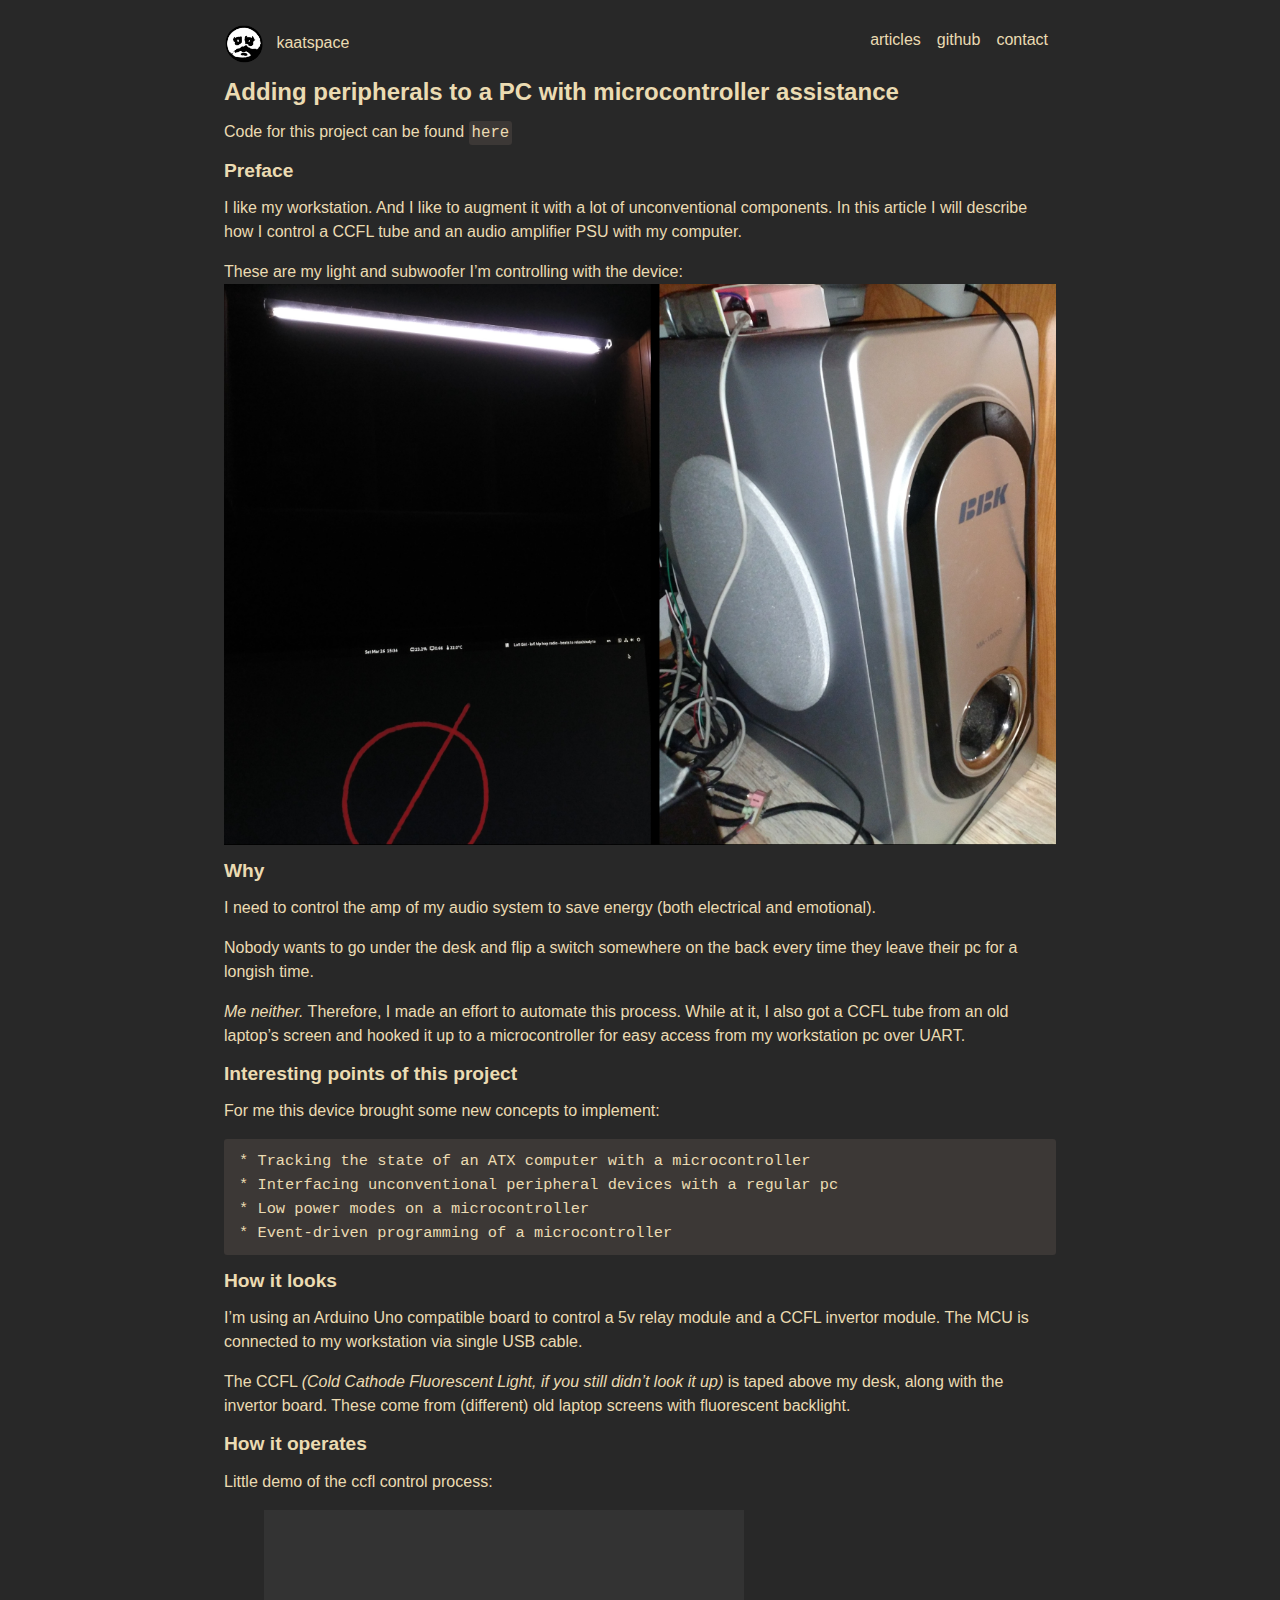
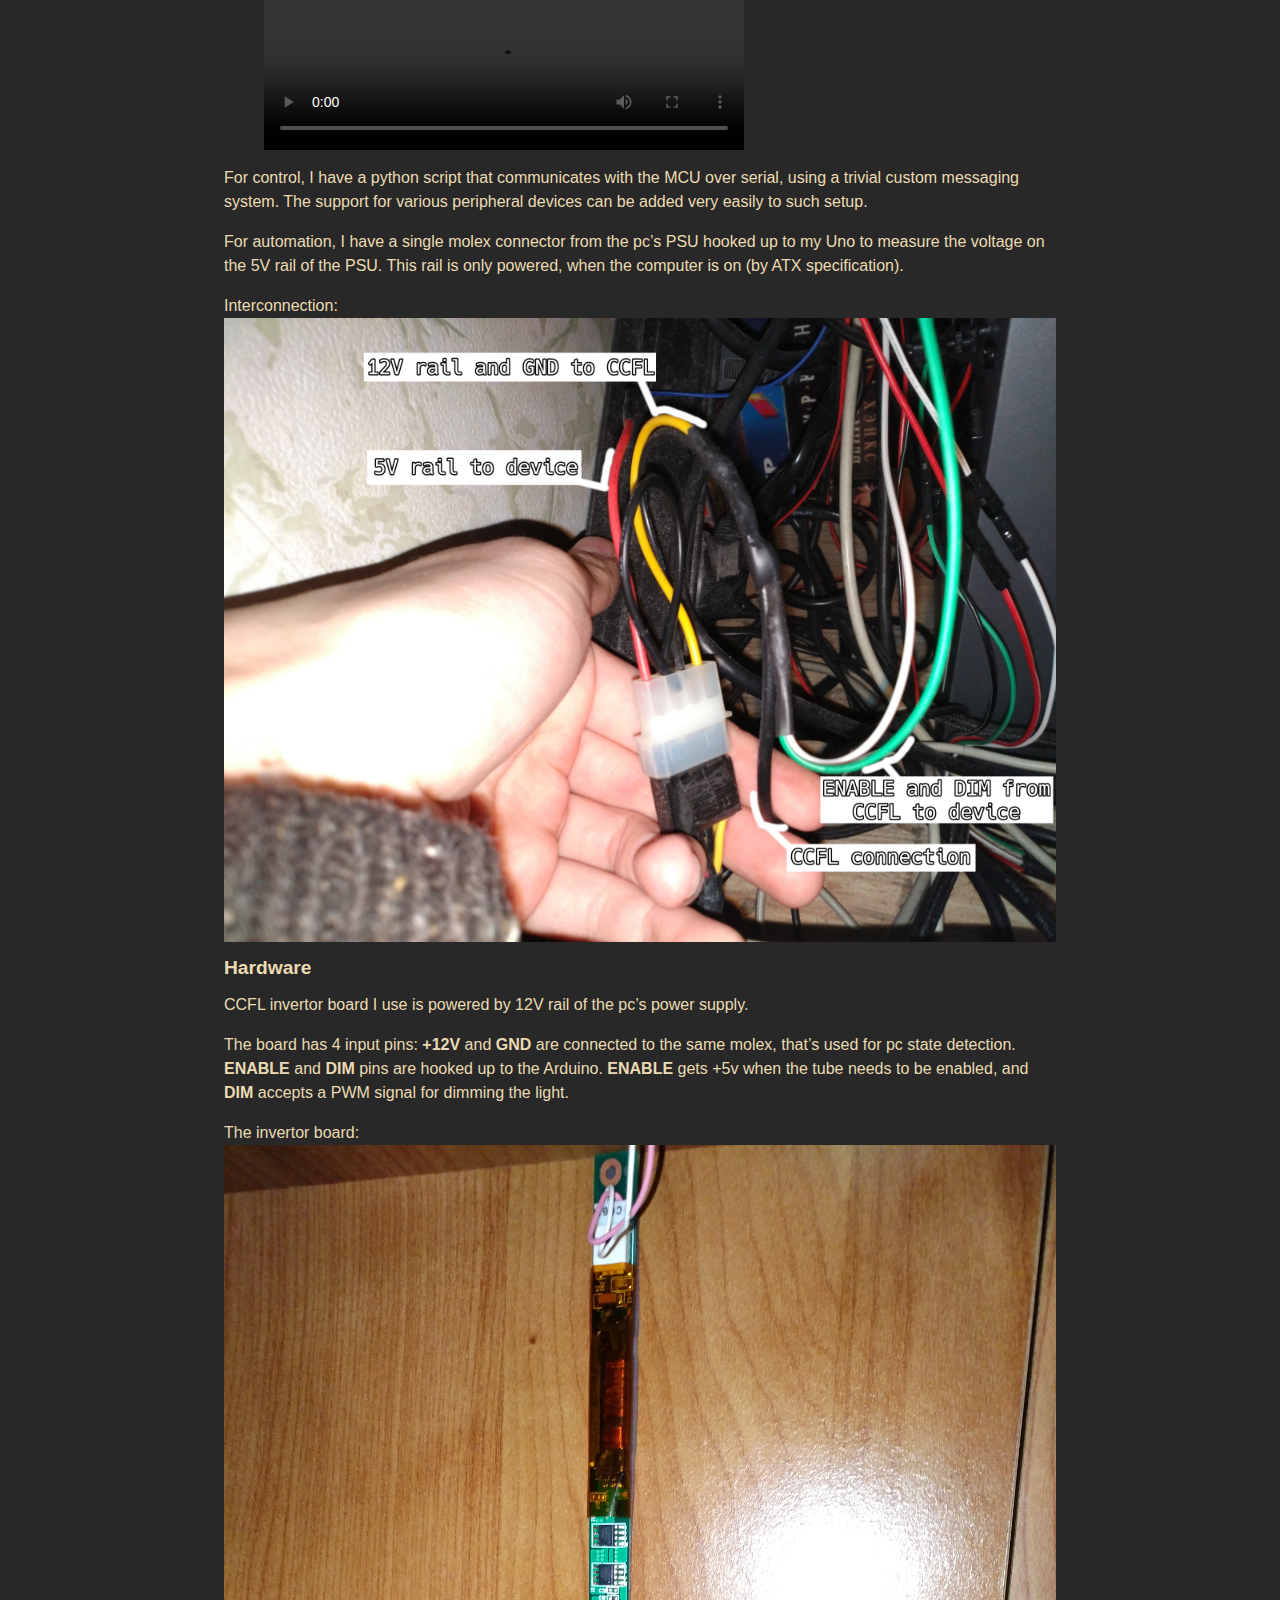
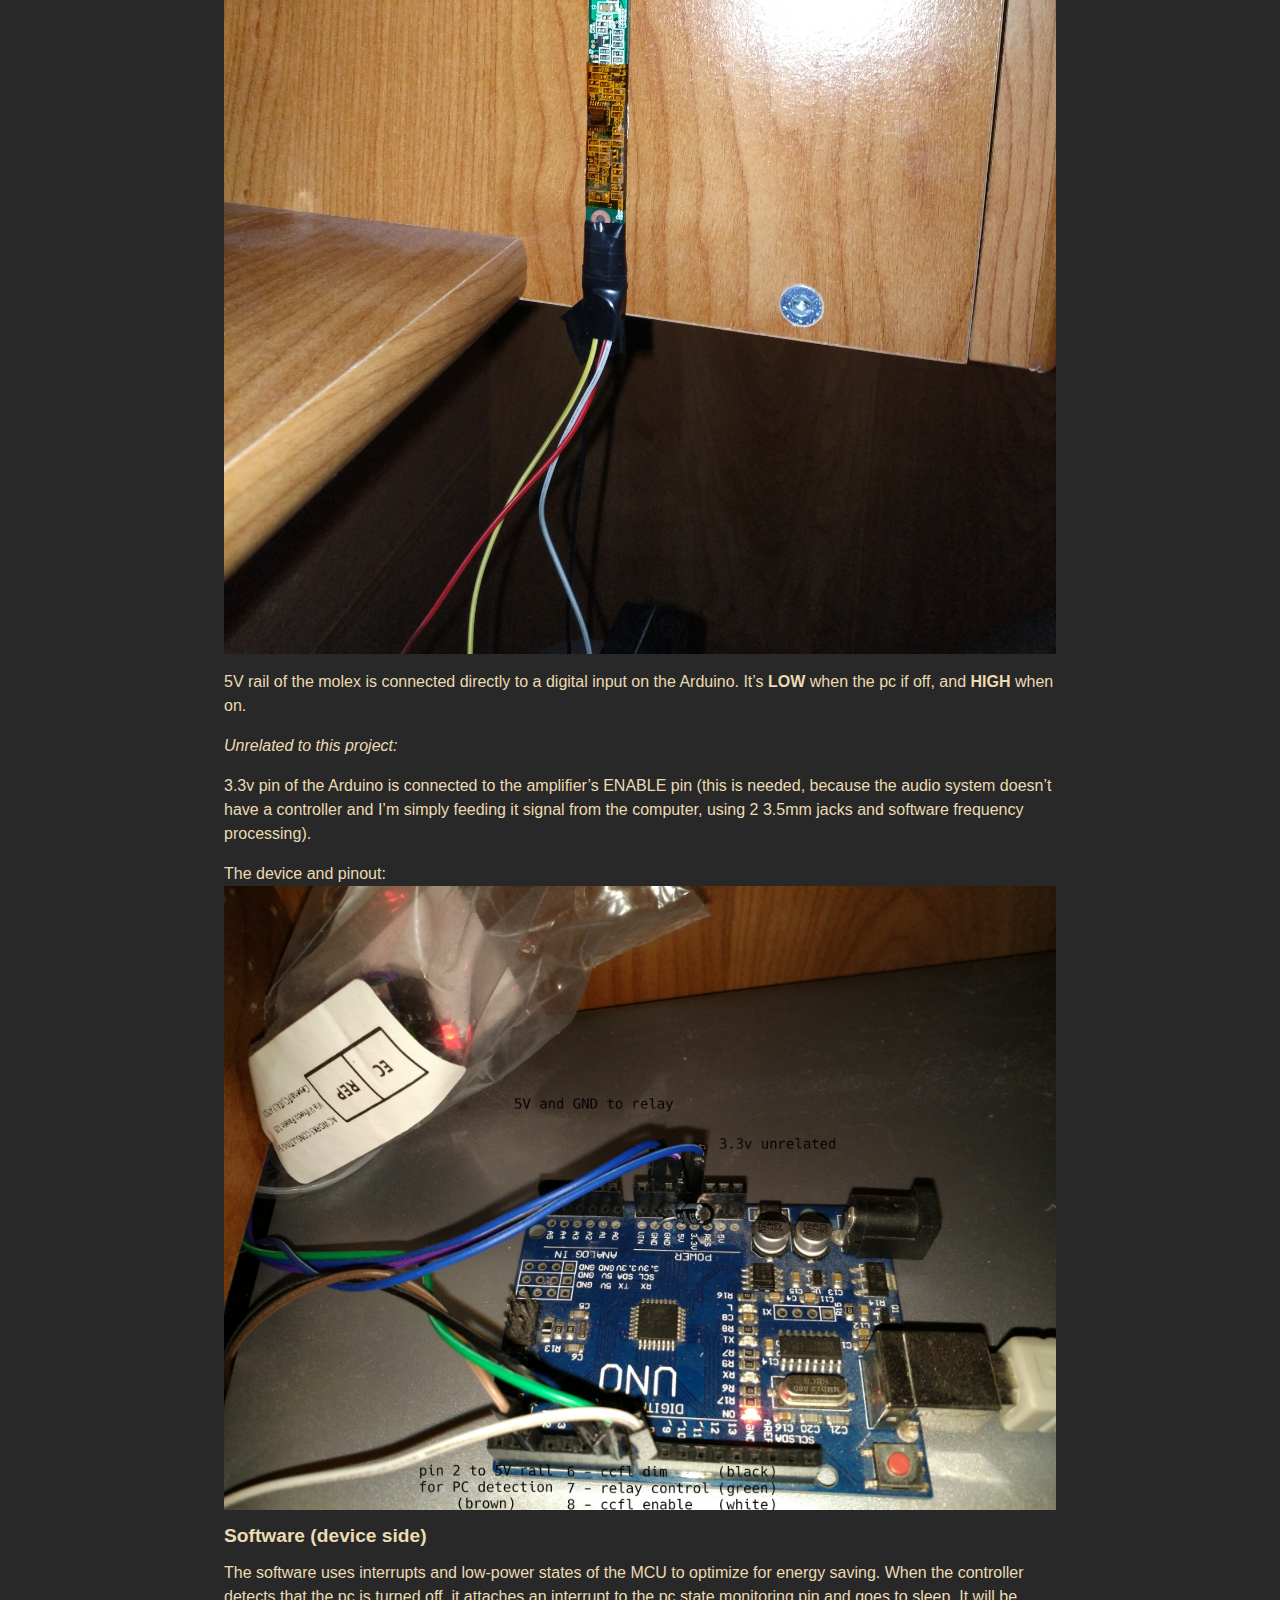
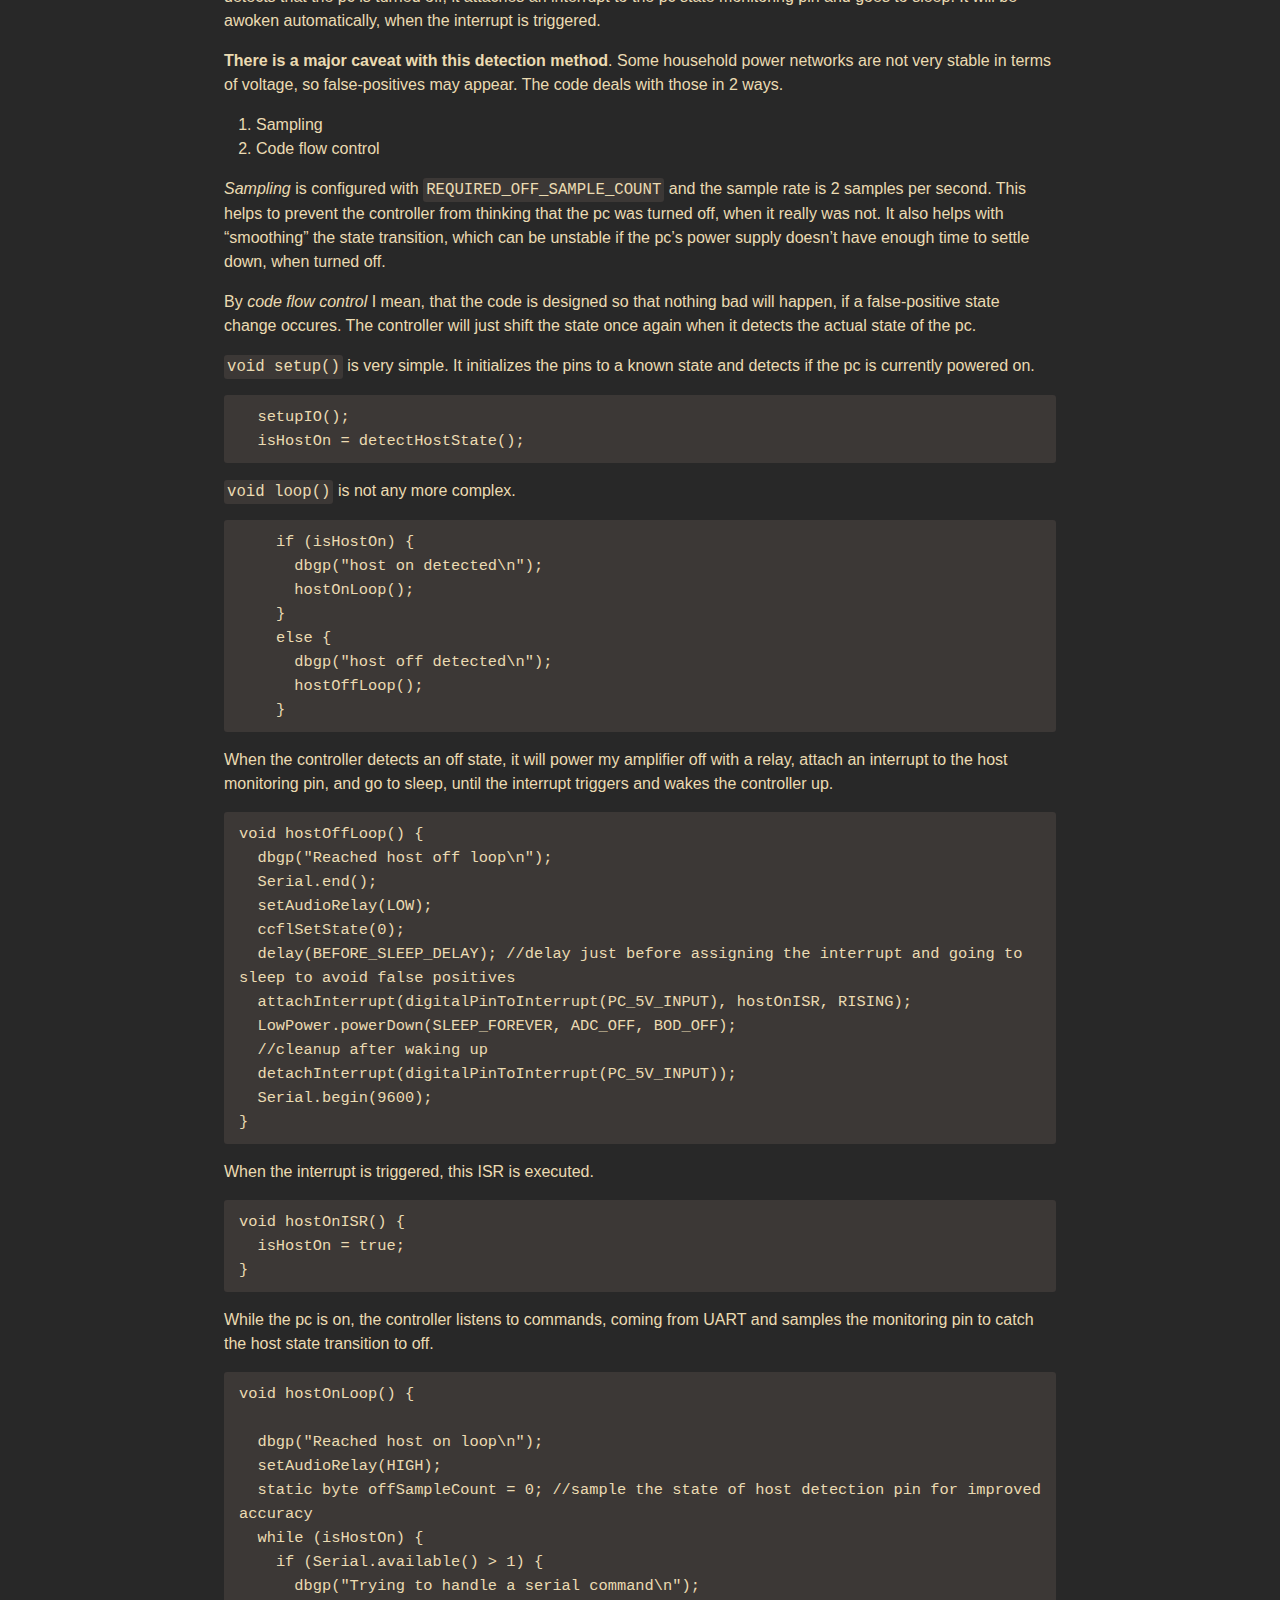
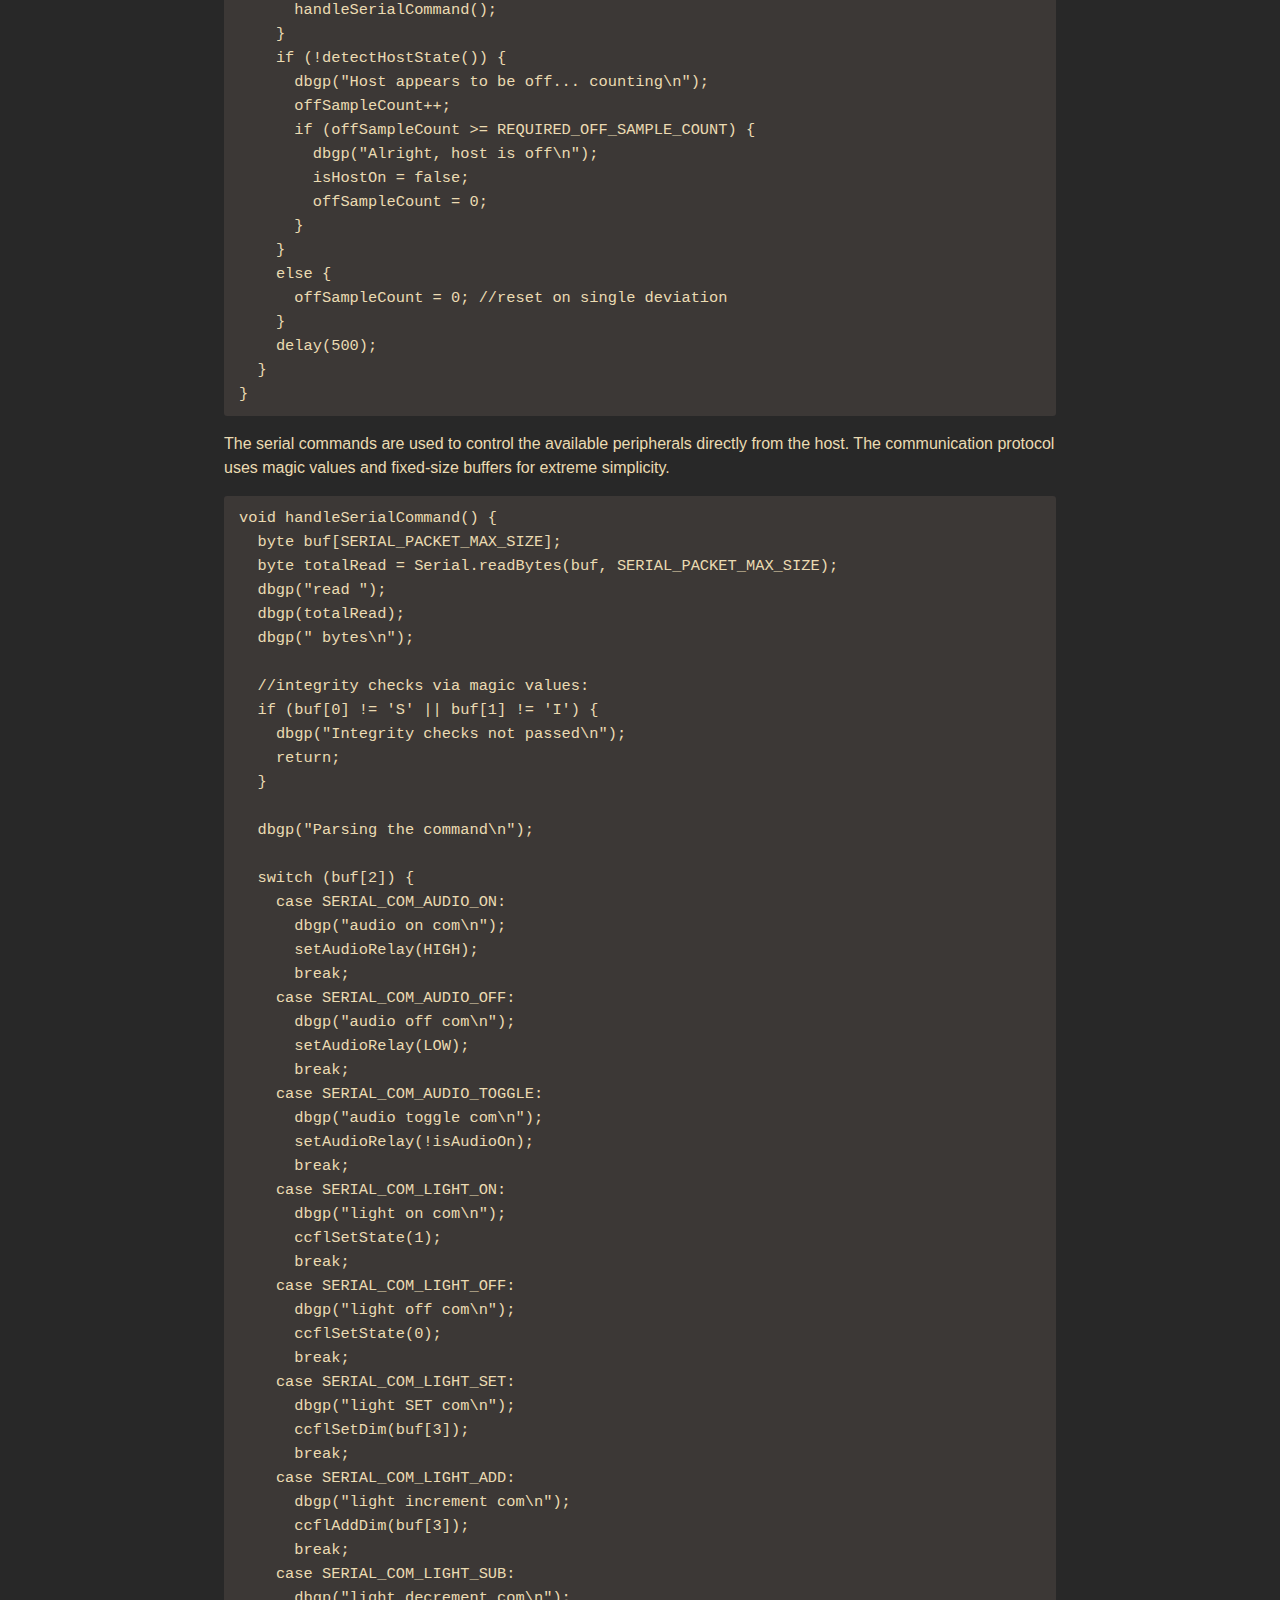
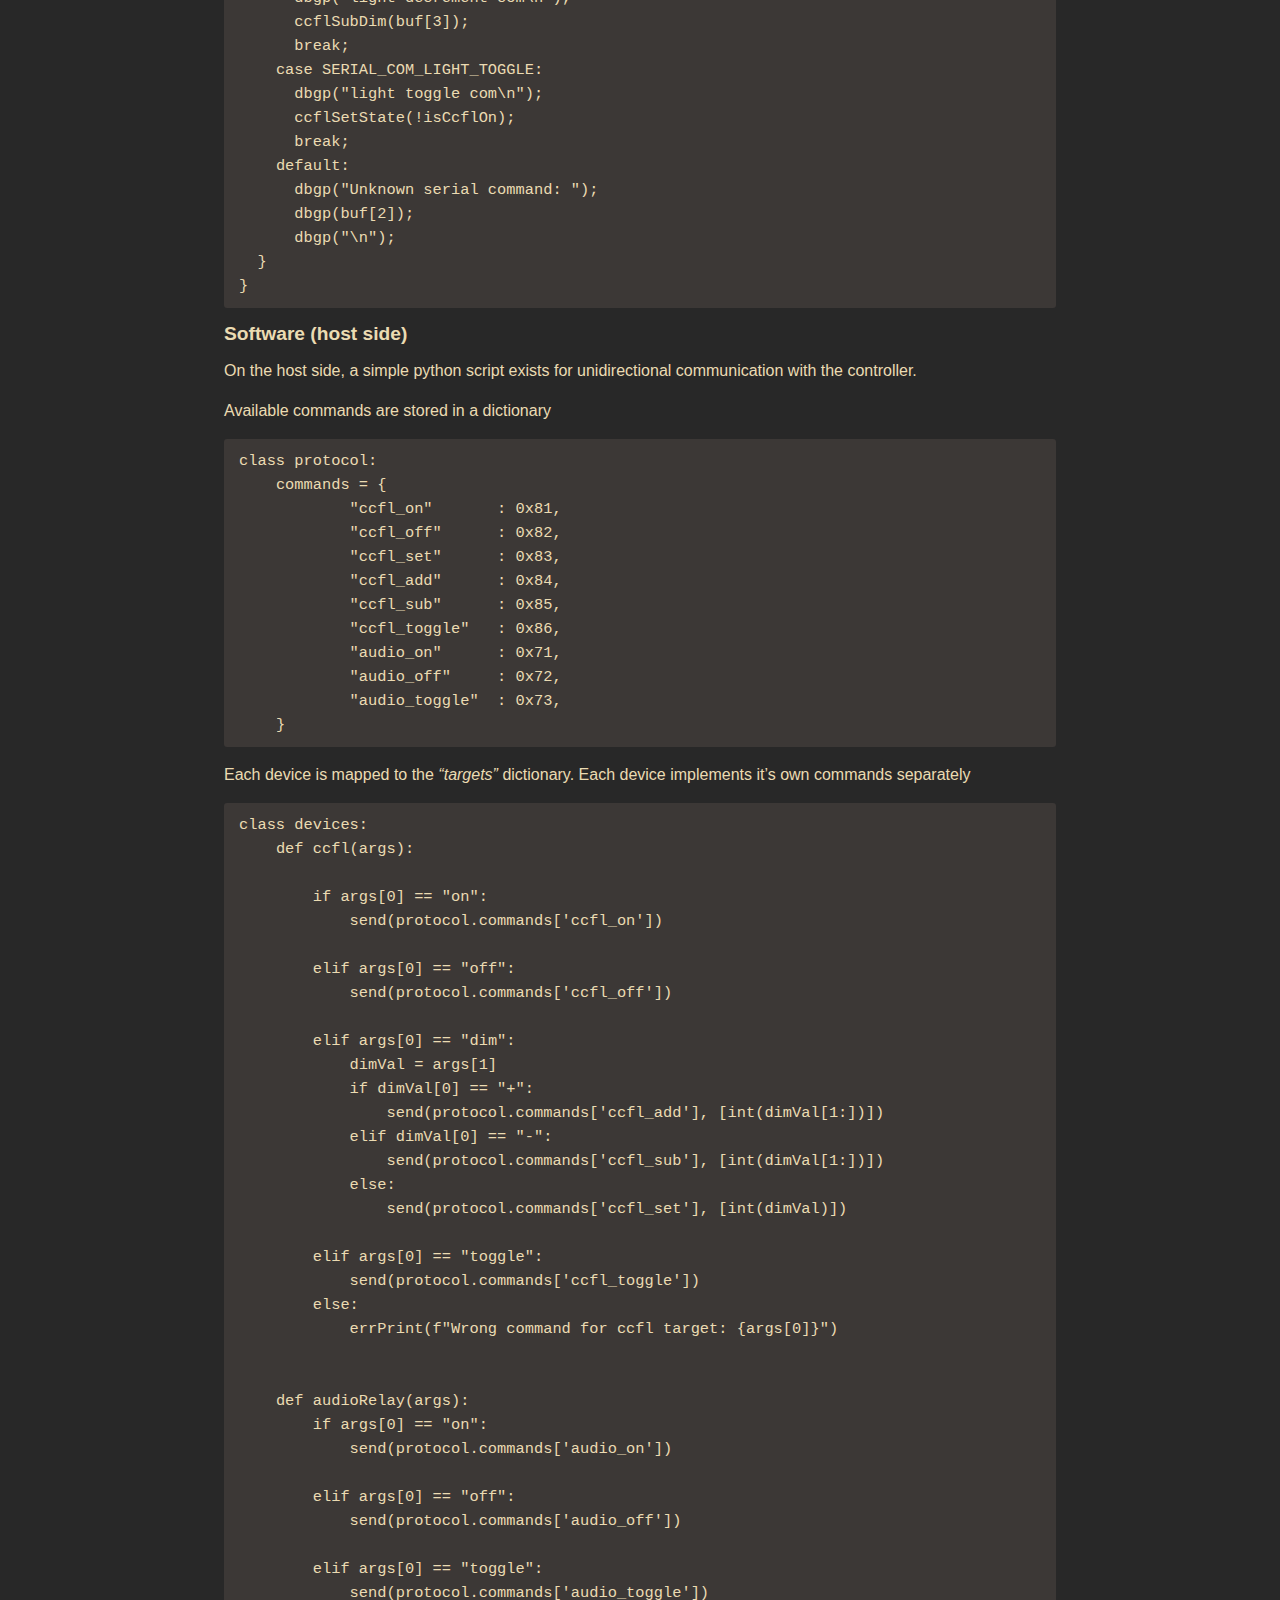
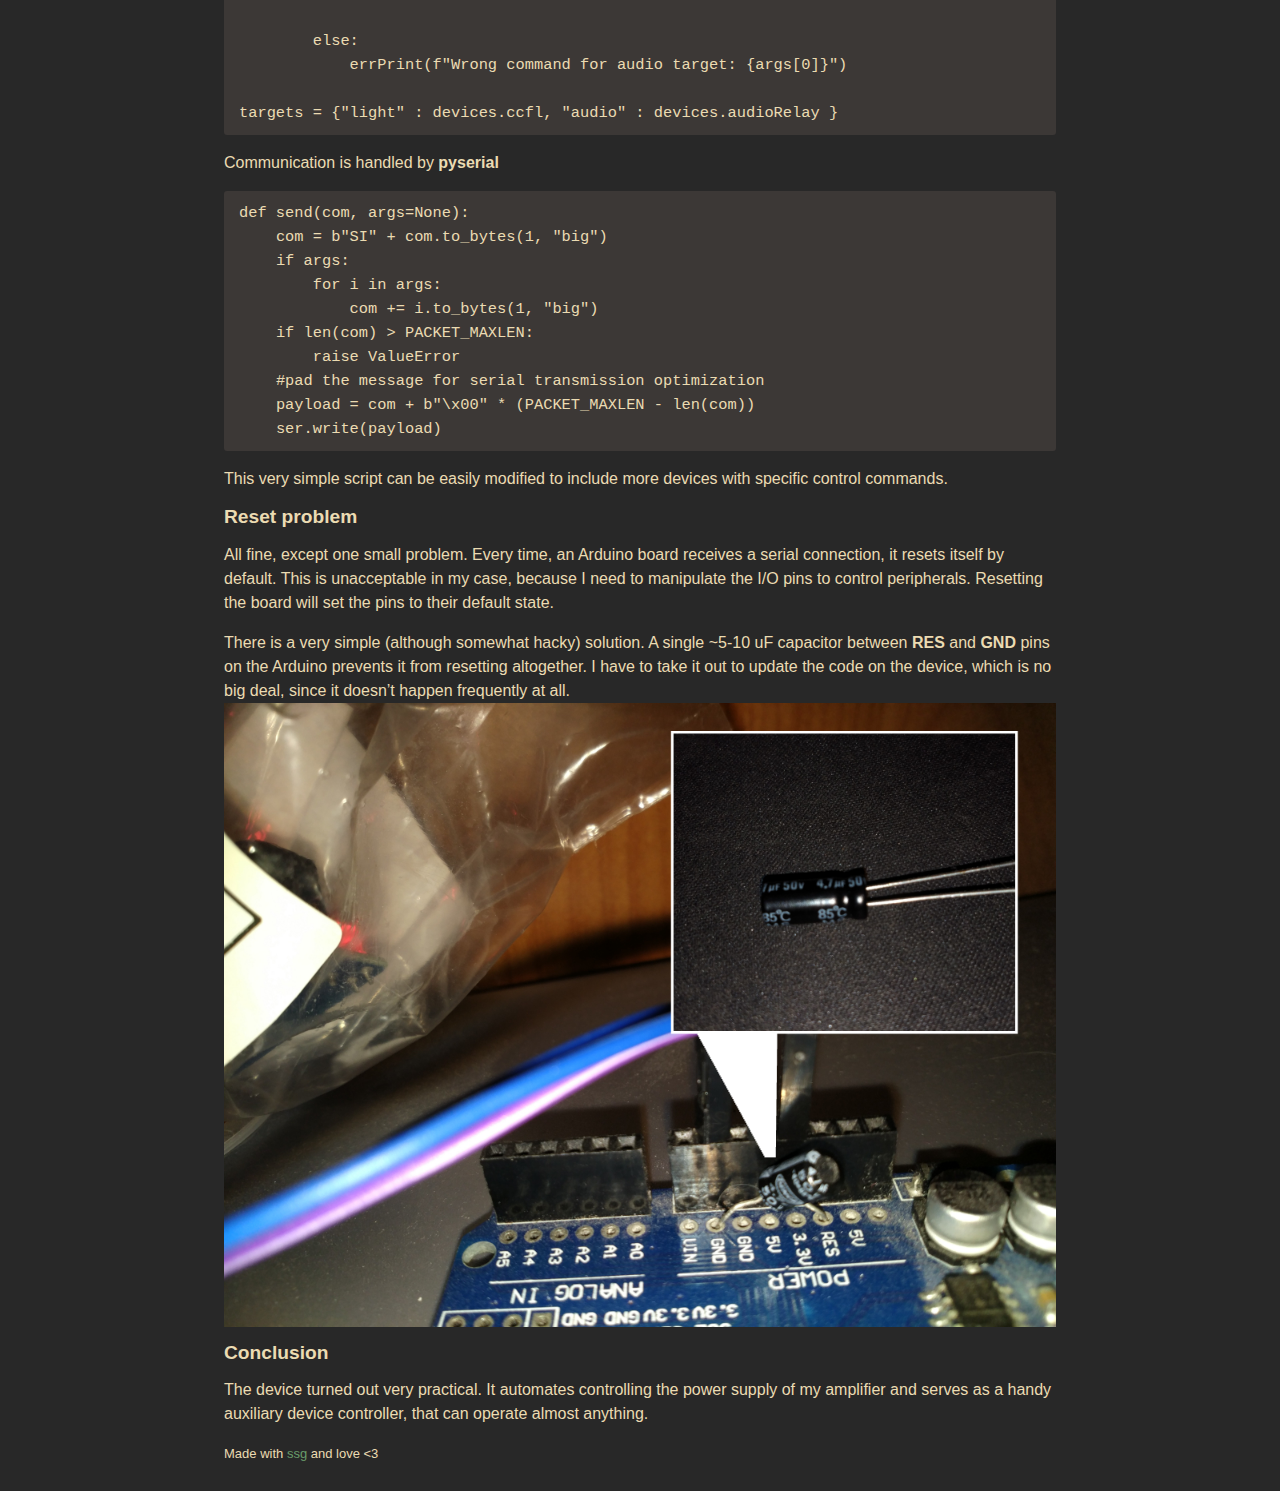
==== articles/nanoAssistant/nanoAssistant.html @ e40aaae5 "new article" ====
<html>

    <head>
        <meta charset="UTF-8">
        <link rel="stylesheet" href="/style.css">
        <link rel="shortcut icon" type="image/x-icon" href="/favicon.png">

        <title>kaatspace</title>

    </head>

    <body>
        <nav class="menu">
            <div class="nav-left">
                <ul>
                    <li>
                        <a href="/index.html">
                            <img class="logo" src="/favicon.png">
                            <span class="sitename">kaatspace</span>
                        </a>
                    </li>
                </ul>
            </div>
            <div class="nav-right">
                <ul>
                    <li>
                        <a href="/contact.html">contact</a>
                    </li>
                    <li>
                        <a href="https://github.com/project-kaat">github</a>
                    </li>
                    <li>
                        <a href="/articles.html">articles</a>
                    </li>
                </ul>
            </div>
        </nav>

</html>
<h1 id="adding-peripherals-to-a-pc-with-microcontroller-assistance">Adding peripherals to a PC with microcontroller assistance</h1>

<p>Code for this project can be found <code>here</code></p>

<h2 id="preface">Preface</h2>

<p>I like my workstation. And I like to augment it with a lot of unconventional components.
In this article I will describe how I control a CCFL tube and an audio amplifier PSU with my computer.</p>

<p>These are my light and subwoofer I&#8217;m controlling with the device:
<img src="res/devices_together.jpg" alt="my ccfl and subwoofer" /></p>

<h2 id="why">Why</h2>

<p>I need to control the amp of my audio system to save energy (both electrical and emotional).</p>

<p>Nobody wants to go under the desk and flip a switch somewhere on the back every time they leave their pc for a longish time.</p>

<p><em>Me neither.</em>
Therefore, I made an effort to automate this process. While at it, I also got a CCFL tube from an old laptop&#8217;s screen and hooked it up to a microcontroller for easy access from my workstation pc over UART.</p>

<h2 id="interesting-points-of-this-project">Interesting points of this project</h2>

<p>For me this device brought some new concepts to implement:</p>

<pre><code>* Tracking the state of an ATX computer with a microcontroller
* Interfacing unconventional peripheral devices with a regular pc
* Low power modes on a microcontroller
* Event-driven programming of a microcontroller
</code></pre>

<h2 id="how-it-looks">How it looks</h2>

<p>I&#8217;m using an Arduino Uno compatible board to control a 5v relay module and a CCFL invertor module. The MCU is connected to my workstation via single USB cable.</p>

<p>The CCFL <em>(Cold Cathode Fluorescent Light, if you still didn&#8217;t look it up)</em> is taped above my desk, along with the invertor board. These come from (different) old laptop screens with fluorescent backlight.</p>

<h2 id="how-it-operates">How it operates</h2>

<p>Little demo of the ccfl control process: 
<figure class="video_container">
  <video width="480" height="240" controls="true" allowfullscreen="true">
    <source src="res/ccfl_demo.mp4" type="video/mp4">
  </video>
</figure></p>

<p>For control, I have a python script that communicates with the MCU over serial, using a trivial custom messaging system. The support for various peripheral devices can be added very easily to such setup.</p>

<p>For automation, I have a single molex connector from the pc&#8217;s PSU hooked up to my Uno to measure the voltage on the 5V rail of the PSU. This rail is only powered, when the computer is on (by ATX specification).</p>

<p>Interconnection:
<img src="res/molex.jpg" alt="molex, ccfl connection" /></p>

<h2 id="hardware">Hardware</h2>

<p>CCFL invertor board I use is powered by 12V rail of the pc&#8217;s power supply.</p>

<p>The board has 4 input pins: <strong>+12V</strong> and <strong>GND</strong> are connected to the same molex, that&#8217;s used for pc state detection.
<strong>ENABLE</strong> and <strong>DIM</strong> pins are hooked up to the Arduino. <strong>ENABLE</strong> gets +5v when the tube needs to be enabled, and <strong>DIM</strong> accepts a PWM signal for dimming the light.</p>

<p>The invertor board:
<img src="res/invertor.jpg" alt="ccfl invertor board" /></p>

<p>5V rail of the molex is connected directly to a digital input on the Arduino. It&#8217;s <strong>LOW</strong> when the pc if off, and <strong>HIGH</strong> when on.</p>

<p><em>Unrelated to this project:</em></p>

<p>3.3v pin of the Arduino is connected to the amplifier&#8217;s ENABLE pin (this is needed, because the audio system doesn&#8217;t have a controller and I&#8217;m simply feeding it signal from the computer, using 2 3.5mm jacks and software frequency processing).</p>

<p>The device and pinout:
<img src="res/device_exposed.jpg" alt="device closeup" /></p>

<h2 id="software-device-side">Software (device side)</h2>

<p>The software uses interrupts and low-power states of the MCU to optimize for energy saving. When the controller detects that the pc is turned off, it attaches an interrupt to the pc state monitoring pin and goes to sleep.
It will be awoken automatically, when the interrupt is triggered.</p>

<p><strong>There is a major caveat with this detection method</strong>. Some household power networks are not very stable in terms of voltage, so false-positives may appear. The code deals with those in 2 ways.</p>

<ol>
<li>Sampling</li>
<li>Code flow control</li>
</ol>

<p><em>Sampling</em> is configured with <code>REQUIRED_OFF_SAMPLE_COUNT</code> and the sample rate is 2 samples per second. This helps to prevent the controller from thinking that the pc was turned off, when it really was not.
It also helps with &#8220;smoothing&#8221; the state transition, which can be unstable if the pc&#8217;s power supply doesn&#8217;t have enough time to settle down, when turned off.</p>

<p>By <em>code flow control</em> I mean, that the code is designed so that nothing bad will happen, if a false-positive state change occures. The controller will just shift the state once again when it detects the actual state of the pc.</p>

<p><code>void setup()</code> is very simple. It initializes the pins to a known state and detects if the pc is currently powered on.</p>

<pre><code>  setupIO();
  isHostOn = detectHostState();
</code></pre>

<p><code>void loop()</code> is not any more complex.</p>

<pre><code>    if (isHostOn) {
      dbgp("host on detected\n");
      hostOnLoop();
    }
    else {
      dbgp("host off detected\n");
      hostOffLoop();
    }
</code></pre>

<p>When the controller detects an off state, it will power my amplifier off with a relay, attach an interrupt to the host monitoring pin, and go to sleep, until the interrupt triggers and wakes the controller up.</p>

<pre><code>void hostOffLoop() {
  dbgp("Reached host off loop\n");
  Serial.end();
  setAudioRelay(LOW);
  ccflSetState(0);
  delay(BEFORE_SLEEP_DELAY); &#47;&#47;delay just before assigning the interrupt and going to sleep to avoid false positives
  attachInterrupt(digitalPinToInterrupt(PC_5V_INPUT), hostOnISR, RISING);
  LowPower.powerDown(SLEEP_FOREVER, ADC_OFF, BOD_OFF);
  &#47;&#47;cleanup after waking up
  detachInterrupt(digitalPinToInterrupt(PC_5V_INPUT));
  Serial.begin(9600);
}
</code></pre>

<p>When the interrupt is triggered, this ISR is executed.</p>

<pre><code>void hostOnISR() {
  isHostOn = true;
}
</code></pre>

<p>While the pc is on, the controller listens to commands, coming from UART and samples the monitoring pin to catch the host state transition to off.</p>

<pre><code>void hostOnLoop() {
  
  dbgp("Reached host on loop\n");
  setAudioRelay(HIGH);
  static byte offSampleCount = 0; &#47;&#47;sample the state of host detection pin for improved accuracy
  while (isHostOn) {
    if (Serial.available() &#62; 1) {
      dbgp("Trying to handle a serial command\n");
      handleSerialCommand();
    }
    if (!detectHostState()) {
      dbgp("Host appears to be off... counting\n");
      offSampleCount++;
      if (offSampleCount &#62;= REQUIRED_OFF_SAMPLE_COUNT) {
        dbgp("Alright, host is off\n");
        isHostOn = false;
        offSampleCount = 0;
      }
    }
    else {
      offSampleCount = 0; &#47;&#47;reset on single deviation
    }
    delay(500);
  }
}
</code></pre>

<p>The serial commands are used to control the available peripherals directly from the host. The communication protocol uses magic values and fixed-size buffers for extreme simplicity.</p>

<pre><code>void handleSerialCommand() {
  byte buf[SERIAL_PACKET_MAX_SIZE];
  byte totalRead = Serial.readBytes(buf, SERIAL_PACKET_MAX_SIZE);
  dbgp("read ");
  dbgp(totalRead);
  dbgp(" bytes\n");

  &#47;&#47;integrity checks via magic values:
  if (buf[0] != &#39;S&#39; || buf[1] != &#39;I&#39;) {
    dbgp("Integrity checks not passed\n");
    return;
  }

  dbgp("Parsing the command\n");

  switch (buf[2]) {
    case SERIAL_COM_AUDIO_ON:
      dbgp("audio on com\n");
      setAudioRelay(HIGH);
      break;
    case SERIAL_COM_AUDIO_OFF:
      dbgp("audio off com\n");
      setAudioRelay(LOW);
      break;
    case SERIAL_COM_AUDIO_TOGGLE:
      dbgp("audio toggle com\n");
      setAudioRelay(!isAudioOn);
      break;
    case SERIAL_COM_LIGHT_ON:
      dbgp("light on com\n");
      ccflSetState(1);
      break;
    case SERIAL_COM_LIGHT_OFF:
      dbgp("light off com\n");
      ccflSetState(0);
      break;
    case SERIAL_COM_LIGHT_SET:
      dbgp("light SET com\n");
      ccflSetDim(buf[3]);
      break;
    case SERIAL_COM_LIGHT_ADD:
      dbgp("light increment com\n");
      ccflAddDim(buf[3]);
      break;
    case SERIAL_COM_LIGHT_SUB:
      dbgp("light decrement com\n");
      ccflSubDim(buf[3]);
      break;  
    case SERIAL_COM_LIGHT_TOGGLE:
      dbgp("light toggle com\n");
      ccflSetState(!isCcflOn);
      break;
    default:
      dbgp("Unknown serial command: ");
      dbgp(buf[2]);
      dbgp("\n");      
  }
}
</code></pre>

<h2 id="software-host-side">Software (host side)</h2>

<p>On the host side, a simple python script exists for unidirectional communication with the controller.</p>

<p>Available commands are stored in a dictionary</p>

<pre><code>class protocol:
    commands = {
            "ccfl_on"       : 0x81,
            "ccfl_off"      : 0x82,
            "ccfl_set"      : 0x83,
            "ccfl_add"      : 0x84,
            "ccfl_sub"      : 0x85,
            "ccfl_toggle"   : 0x86,
            "audio_on"      : 0x71,
            "audio_off"     : 0x72,
            "audio_toggle"  : 0x73,
    }
</code></pre>

<p>Each device is mapped to the <em>&#8220;targets&#8221;</em> dictionary. Each device implements it&#8217;s own commands separately</p>

<pre><code>class devices:
    def ccfl(args):

        if args[0] == "on":
            send(protocol.commands[&#39;ccfl_on&#39;])

        elif args[0] == "off":
            send(protocol.commands[&#39;ccfl_off&#39;])

        elif args[0] == "dim":
            dimVal = args[1]
            if dimVal[0] == "+":
                send(protocol.commands[&#39;ccfl_add&#39;], [int(dimVal[1:])])
            elif dimVal[0] == "-":
                send(protocol.commands[&#39;ccfl_sub&#39;], [int(dimVal[1:])])
            else:
                send(protocol.commands[&#39;ccfl_set&#39;], [int(dimVal)])

        elif args[0] == "toggle":
            send(protocol.commands[&#39;ccfl_toggle&#39;])
        else:
            errPrint(f"Wrong command for ccfl target: {args[0]}")


    def audioRelay(args):
        if args[0] == "on":
            send(protocol.commands[&#39;audio_on&#39;])

        elif args[0] == "off":
            send(protocol.commands[&#39;audio_off&#39;])

        elif args[0] == "toggle":
            send(protocol.commands[&#39;audio_toggle&#39;])

        else:
            errPrint(f"Wrong command for audio target: {args[0]}")

targets = {"light" : devices.ccfl, "audio" : devices.audioRelay }
</code></pre>

<p>Communication is handled by <strong>pyserial</strong></p>

<pre><code>def send(com, args=None):
    com = b"SI" + com.to_bytes(1, "big")
    if args:
        for i in args:
            com += i.to_bytes(1, "big")
    if len(com) &#62; PACKET_MAXLEN:
        raise ValueError
    #pad the message for serial transmission optimization
    payload = com + b"\x00" * (PACKET_MAXLEN - len(com))
    ser.write(payload)
</code></pre>

<p>This very simple script can be easily modified to include more devices with specific control commands.</p>

<h2 id="reset-problem">Reset problem</h2>

<p>All fine, except one small problem. Every time, an Arduino board receives a serial connection, it resets itself by default.
This is unacceptable in my case, because I need to manipulate the I&#47;O pins to control peripherals. Resetting the board will set the pins to their default state.</p>

<p>There is a very simple (although somewhat hacky) solution. A single ~5-10 uF capacitor between <strong>RES</strong> and <strong>GND</strong> pins on the Arduino prevents it from resetting altogether. I have to take it out to update the code on the device, which is no big deal, since it doesn&#8217;t happen frequently at all.
<img src="res/cap.jpg" alt="4.7uF capacitor" /></p>

<h2 id="conclusion">Conclusion</h2>

<p>The device turned out very practical. It automates controlling the power supply of my amplifier and serves as a handy auxiliary device controller, that can operate almost anything.</p>
<html>

    <footer>

        <p>
            Made with
            <a href="https://www.romanzolotarev.com/ssg.html">ssg</a>
             and love &lt3
        </p>

    </footer>

</html>
---- style.css ----
html {
	font-size: 100%;
	overflow-y: scroll;
	-webkit-text-size-adjust: 100%;
	-ms-text-size-adjust: 100%;
}

:root {
	--bg: #282828;
	--fg: #ebdbb2;
	--link: #689d6a;
	--link_v: #a89984;
	--link_h: #8ec07c;
	--bg_grey: #3c3836;
	--dark_grey: #1d2021;
}
[data-theme="dark"] {
	--bg: #222;
	--fg: #fefefe;
	--link: #4d7dcb;
	--link_v: #99a5d3;
	--link_h: #4c7ecf;
	--bg_grey: #333;
	--dark_grey: #333;
}


.logo {
	max-height: 30px
}

body {
	color: var(--fg);
	font-family: 'Open Sans', sans-serif;
	font-size: 12px;
	line-height: 1.5em;
	padding: 1em;
	margin: auto;
	max-width: 52em;
	background: var(--bg);
}

a {
	color: var(--link);
	text-decoration: none;
}

a:visited {
	color: var(--link_v);
}

a:hover {
	color: var(--link_h);
	cursor:pointer;
}

a:active {
	color: var(--link_h);
}

a:focus {
	outline: thin dotted;
}

a:hover,
a:active {
	outline: 0;
}

p {
	margin: 1em 0;
}

img {
	max-width: 100%;
}

h1,
h2,
h3,
h4,
h5,
h6 {
	font-weight: 600;
	color: var(--fg);
	line-height: 1em;
}

h4,
h5,
h6 {
	font-weight: bold;
}

h1 {
	font-size: 1.5em;
}

h2 {
	font-size: 1.2em;
}

h3 {
	font-size: 1em;
}

h4 {
	font-size: 0.9em;
}

h5 {
	font-size: 0.9em;
}

h6 {
	font-size: 0.9em;
}

blockquote {
	color: var(--fg);
	margin: 0;
	padding-left: 3em;
	border-left: 0.5em var(--dark_grey) solid;
}

pre,
code,
kbd,
samp {
	font-family: 'Fira Code', monospace;
	font-size: 0.98em;
}

code {
	white-space: pre;
	white-space: pre-wrap;
	word-wrap: break-word;
	background: var(--bg_grey);
	color: var(--fg);
	padding: 3px;
	border-radius: 3px;
}
pre > code {
	display: block;
	padding: 10px 15px;
}
b,
strong {
	font-weight: bold;
}

dfn {
	font-style: italic;
}


sub,
sup {
	font-size: 75%;
	line-height: 0;
	position: relative;
	vertical-align: baseline;
}

sup {
	top: -0.5em;
}

sub {
	bottom: -0.25em;
}

ul,
ol {
	margin: 1em 0;
	padding: 0 0 0 2em;
}

li p:last-child {
	margin: 0;
}

dd {
	margin: 0 0 0 2em;
}

img {
	border: 0;
	-ms-interpolation-mode: bicubic;
	vertical-align: middle;
}

table {
	border-collapse: collapse;
	border-spacing: 0;
}

td {
	vertical-align: top;
}

@media only screen and (max-width: 768px) {
	body {
		font-size: 14px;
	}
	.sitename {
		display: none;
	}
}

@media only screen and (min-width: 768px) {
	body {
		font-size: 16px;
	}
	.logo {
		max-height: 40px;
	}
	article {
		margin: 50px 0;
	}
}

@media print {
	* {
		background: transparent !important;
		color: black !important;
		filter: none !important;
		-ms-filter: none !important;
	}

	body {
		font-size: 12pt;
		max-width: 100%;
	}

	a,
	a:visited {
		text-decoration: underline;
	}

	hr {
		height: 1px;
		border: 0;
		border-bottom: 1px solid black;
	}

	a[href]:after {
		content: " (" attr(href) ")";
	}

	abbr[title]:after {
		content: " (" attr(title) ")";
	}

	.ir a:after,
	a[href^="javascript:"]:after,
	a[href^="#"]:after {
		content: "";
	}

	pre,
	blockquote {
		border: 1px solid var(--dark_grey);
		padding-right: 1em;
		page-break-inside: avoid;
	}

	tr,
	img {
		page-break-inside: avoid;
	}

	img {
		max-width: 100% !important;
	}

	@page :left {
		margin: 15mm 20mm 15mm 10mm;
	}

	@page :right {
		margin: 15mm 10mm 15mm 20mm;
	}

	p,
	h2,
	h3 {
		orphans: 3;
		widows: 3;
	}

	h2,
	h3 {
		page-break-after: avoid;
	}
}
nav ul {
	margin: 0;
	padding: 0;
	list-style-type: none;
	overflow: hidden;
}
nav ul li {
	/* This allow us to arrange list items in a row, without using float */
	display: inline-block;
	list-style-type: none;
}
/* Create a style for the first level items */
nav > div > ul > li > a {
	color: var(--fg) !important;
	display: block;
	line-height: 2em;
	padding: 0.5em 0em;
	text-decoration: none;
}

nav > div.nav-right > ul > li > a {
	padding: 0.5em 0.5em;
}

nav > div > ul > li > a:hover {
	color: var(--fg) !important;
}
.nav-left {
	float: left;
}

.nav-left ul li {
	float: left;
}

.nav-right ul li {
	float: right;
}
.logo {
	margin-right: 0.5em
}
article img {
	margin: 1em 0;
}
p.date {
	font-size: 13px;
	color: var(--fg);
}
ul.articles {
	list-style: none;
	padding: 0;
}

ul.articles li {
	padding-bottom: 10px;
}
#Articles {
	margin-top: 2em;
}
footer {
	font-size: 13px;
    bottom: 0;
}
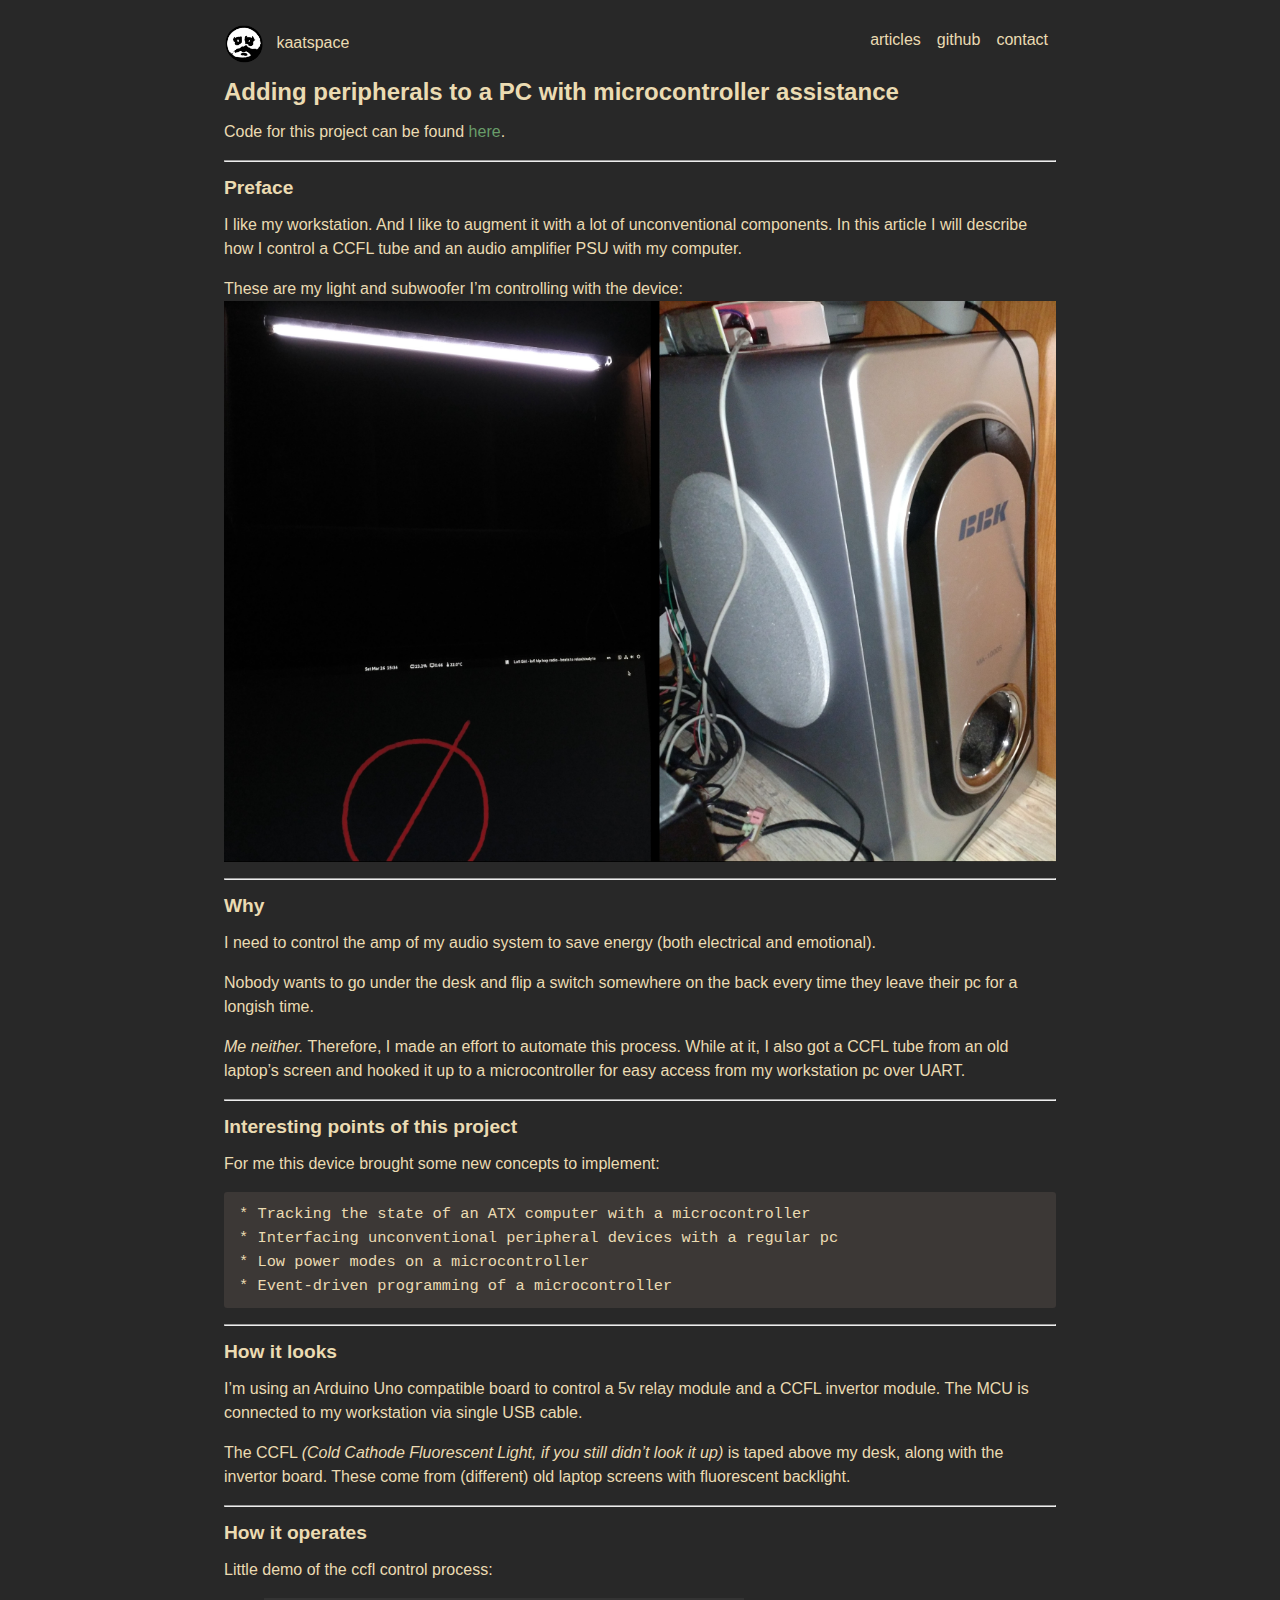
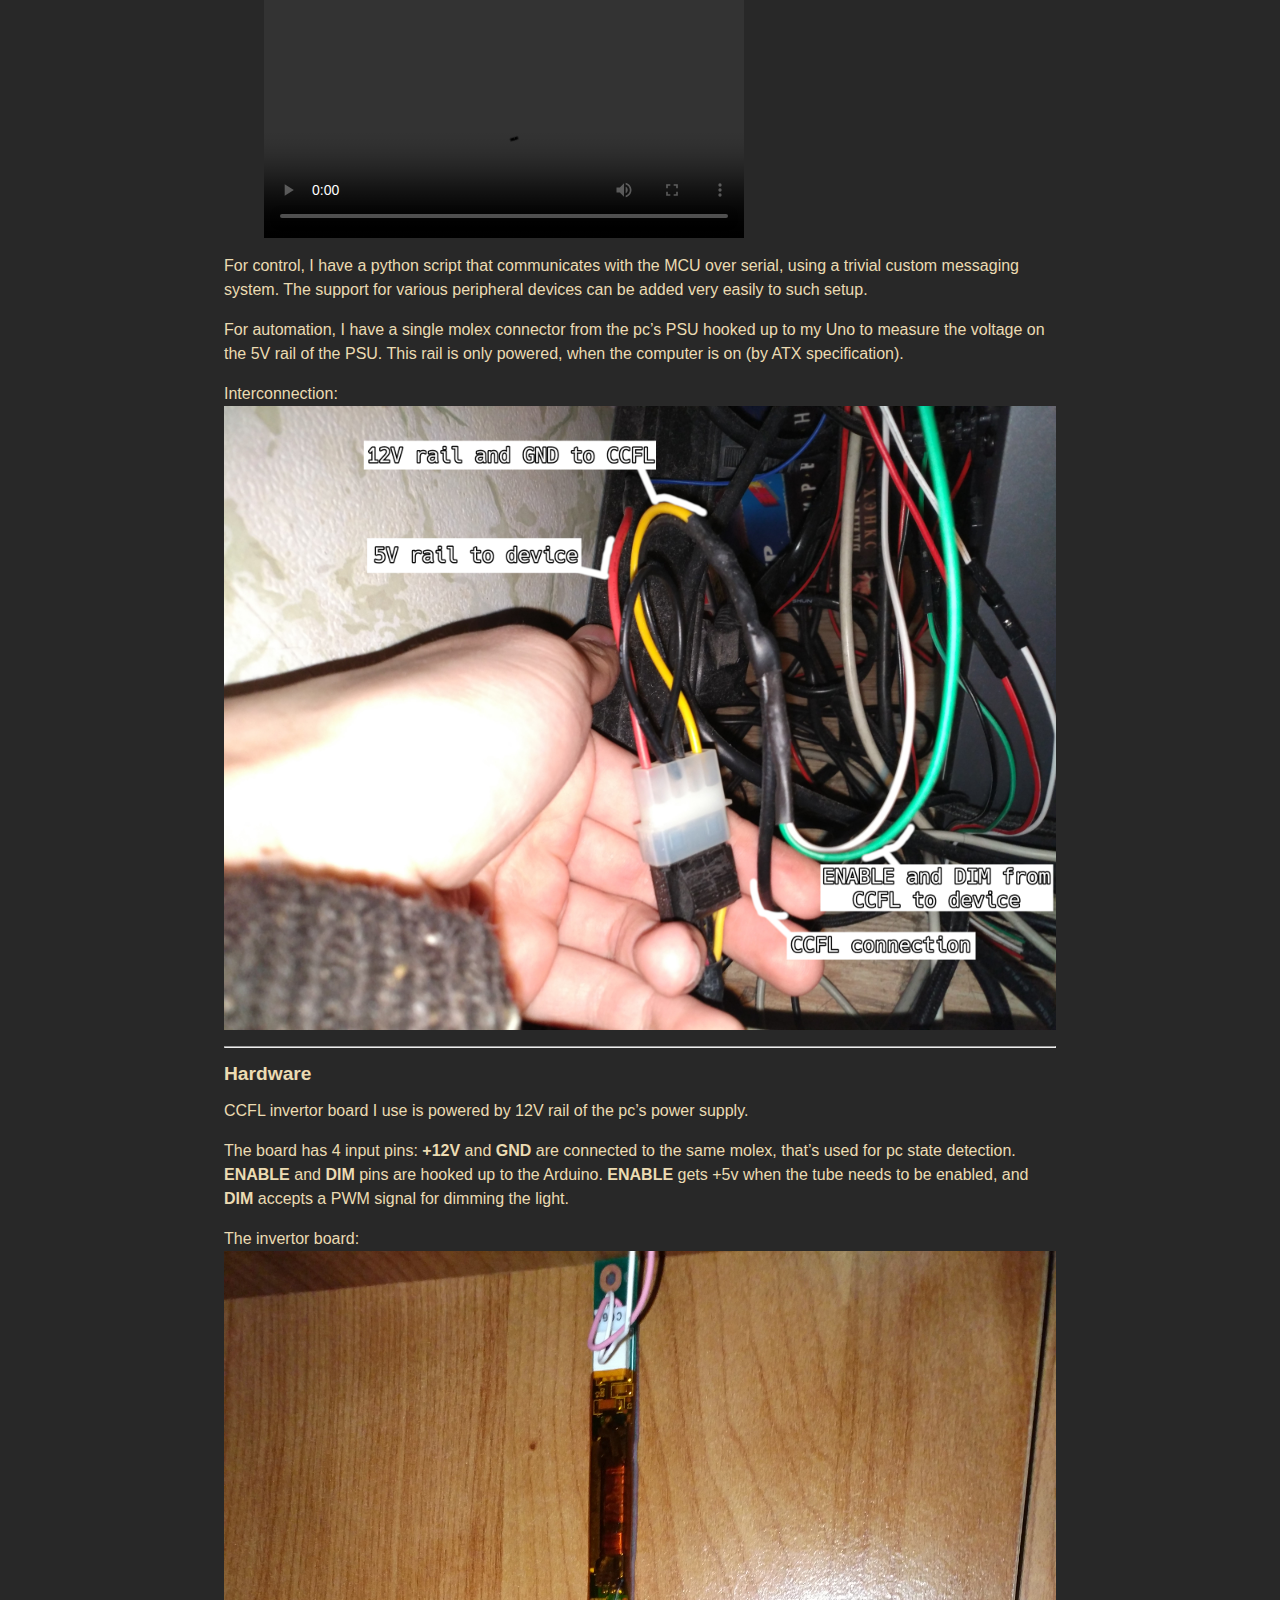
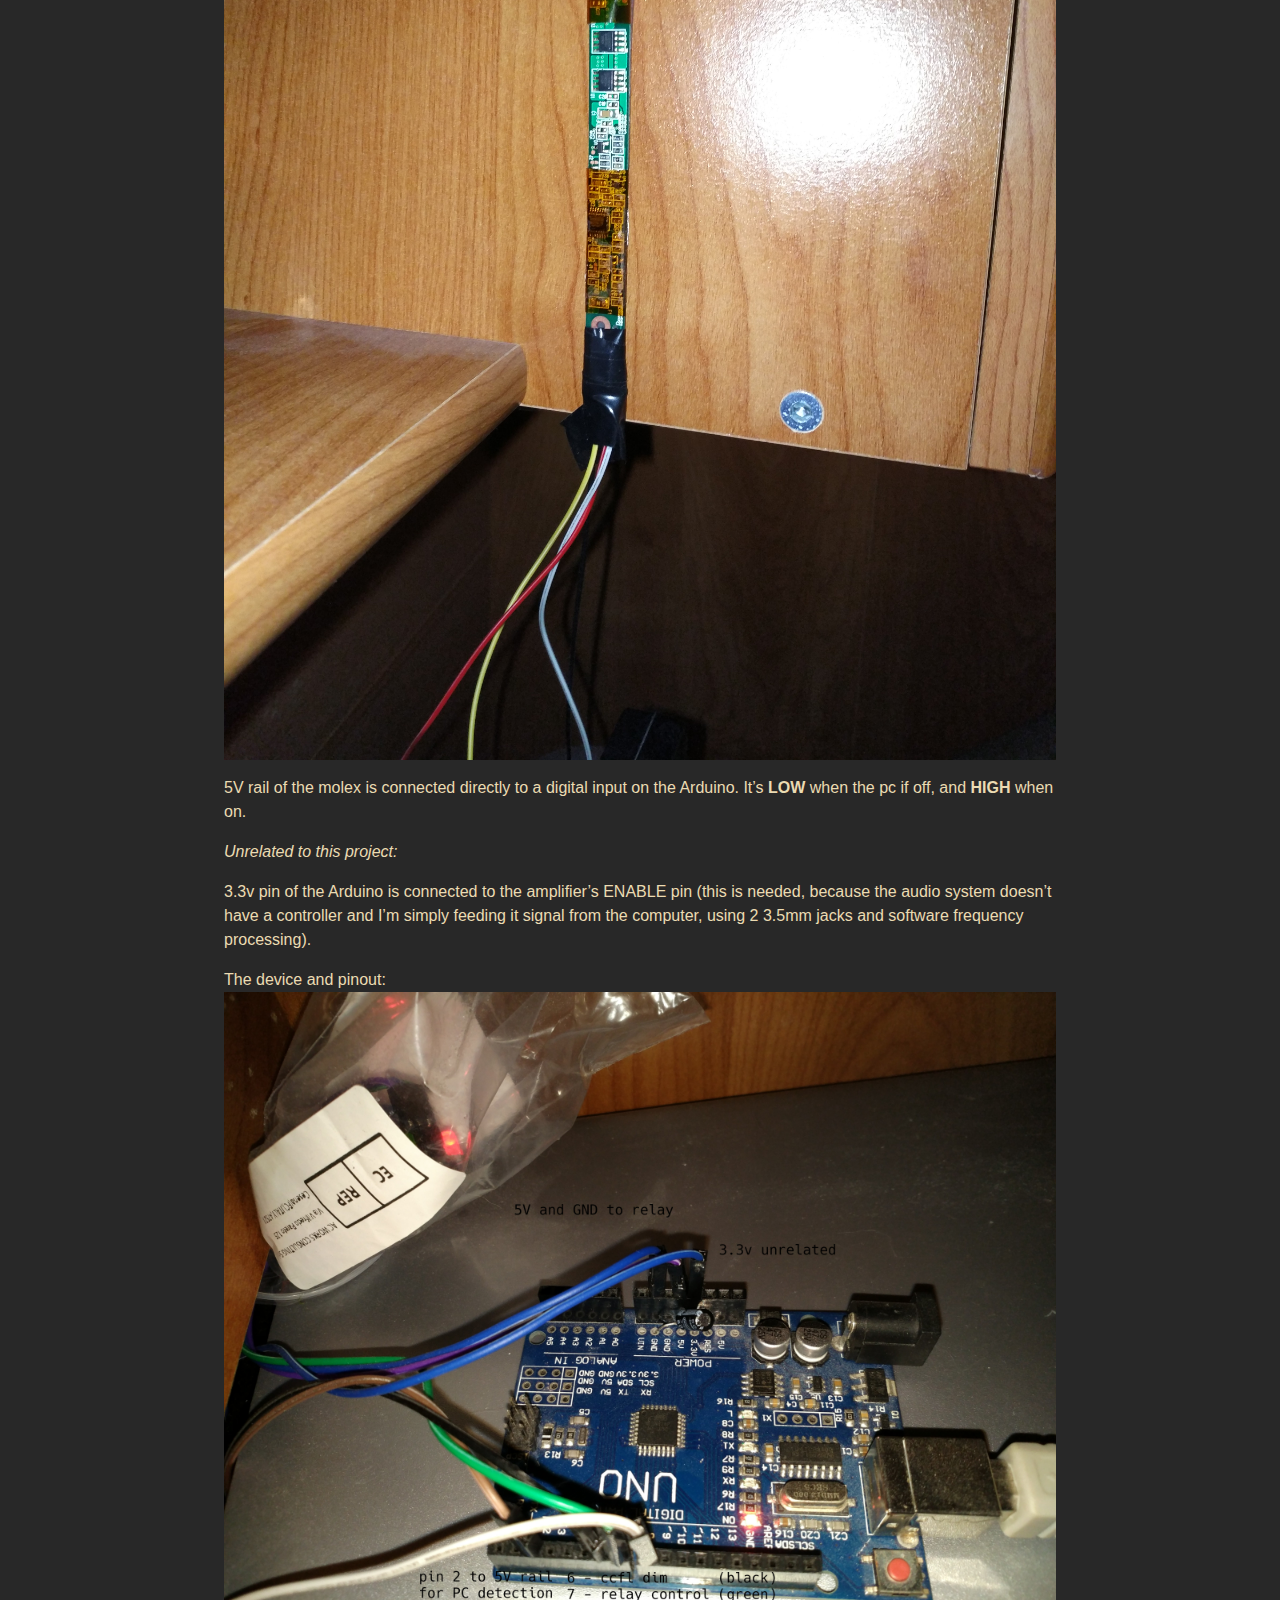
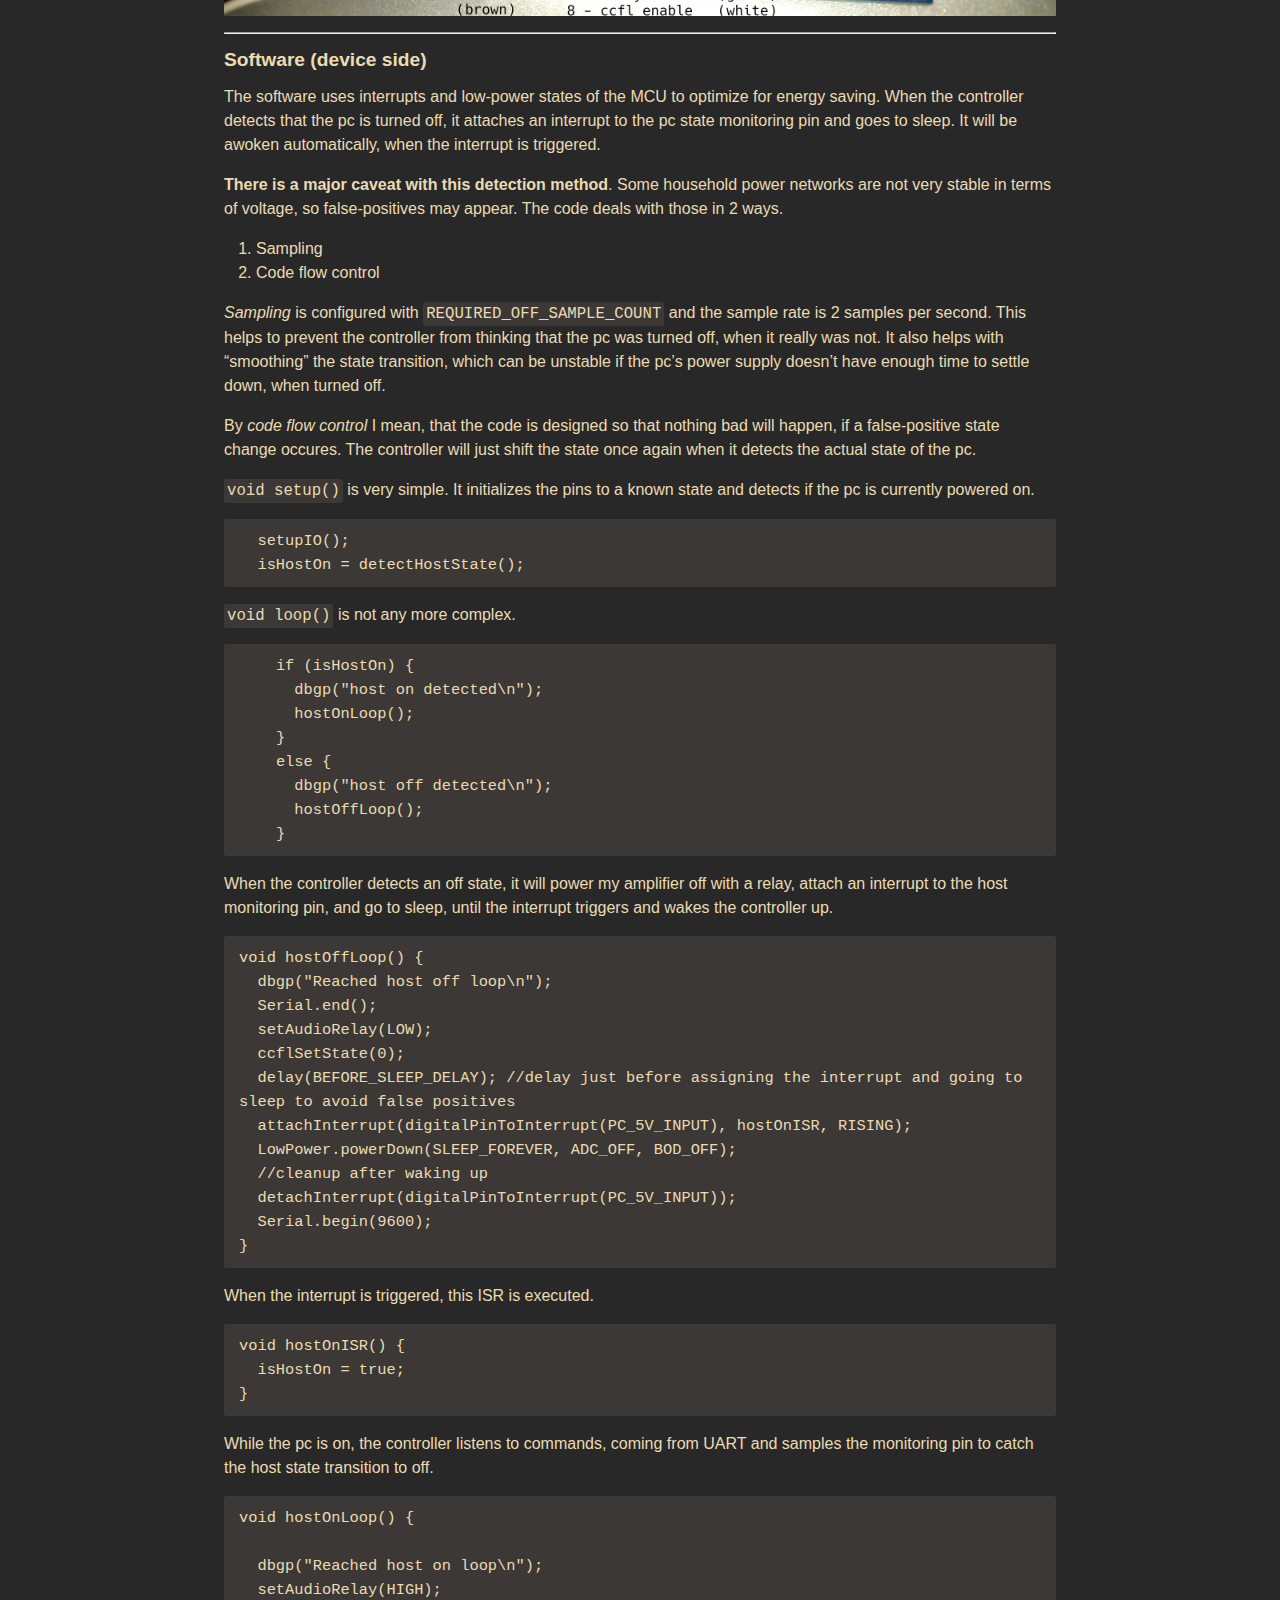
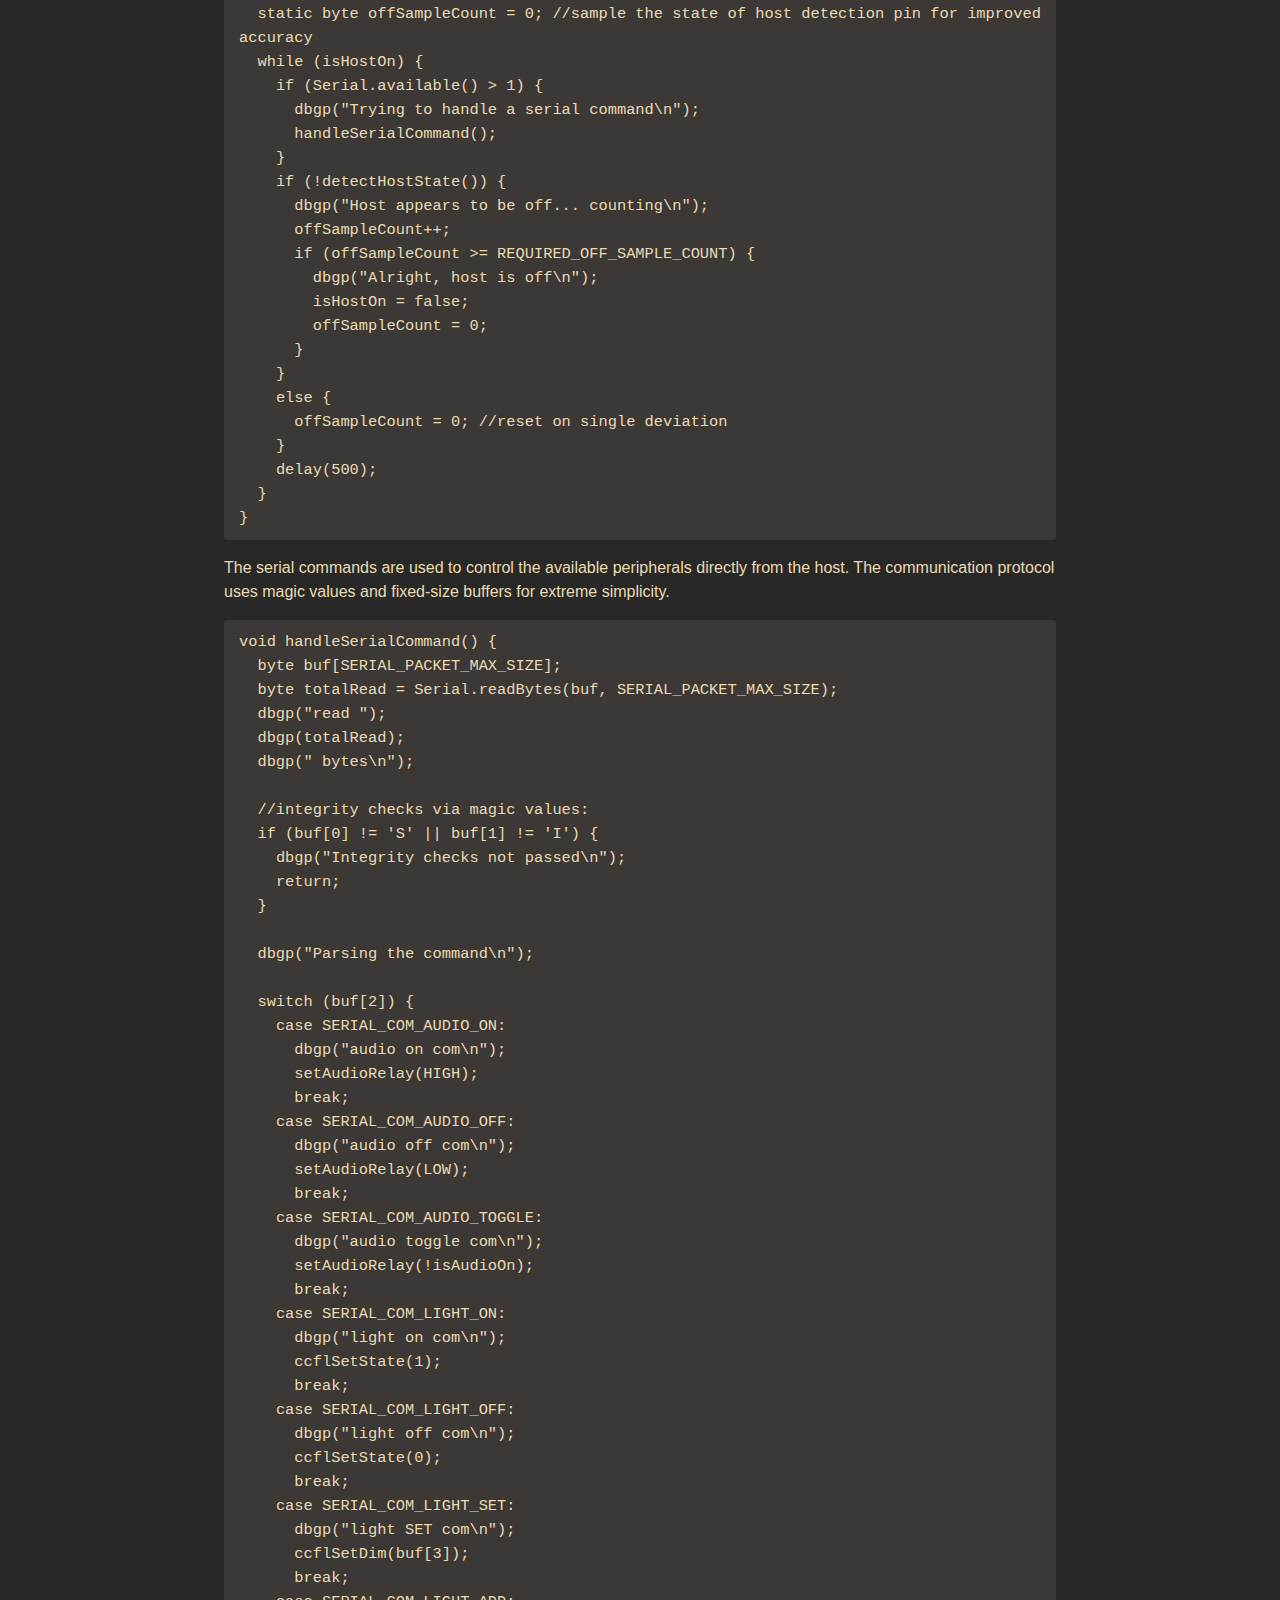
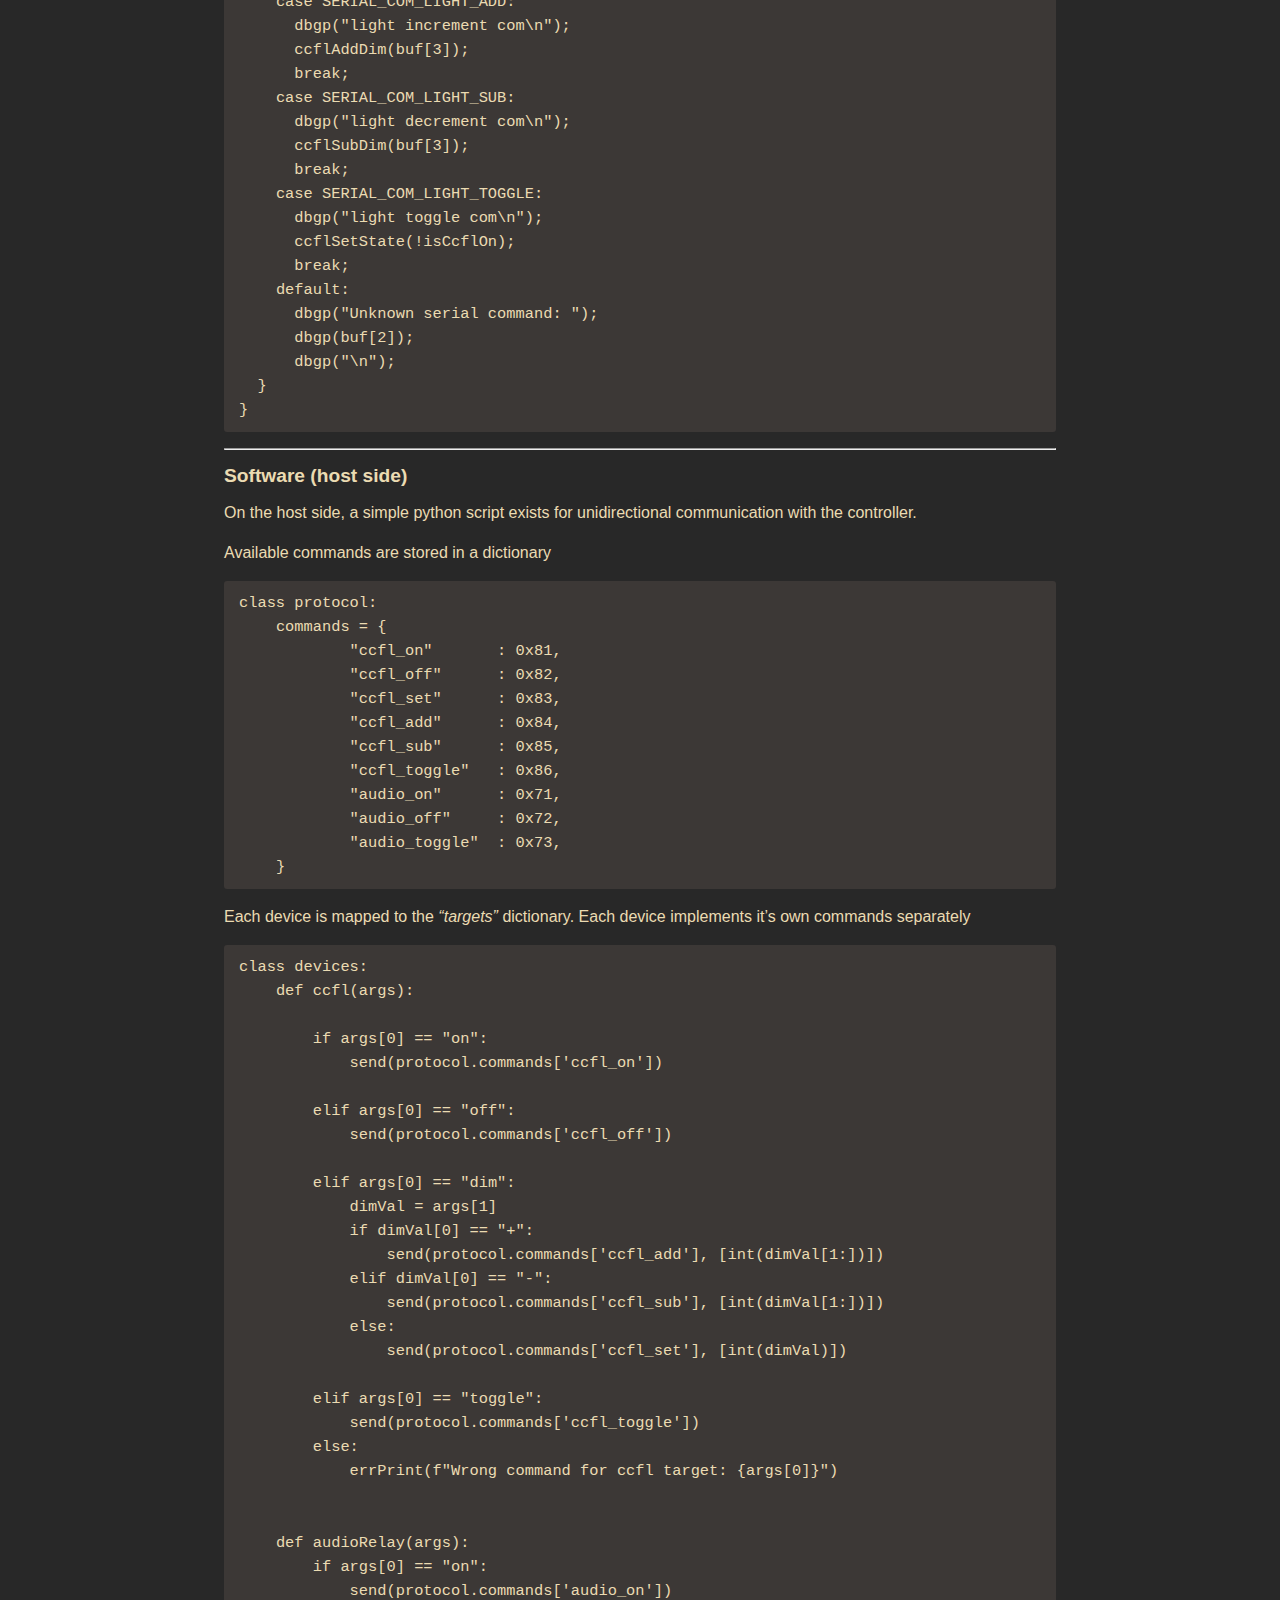
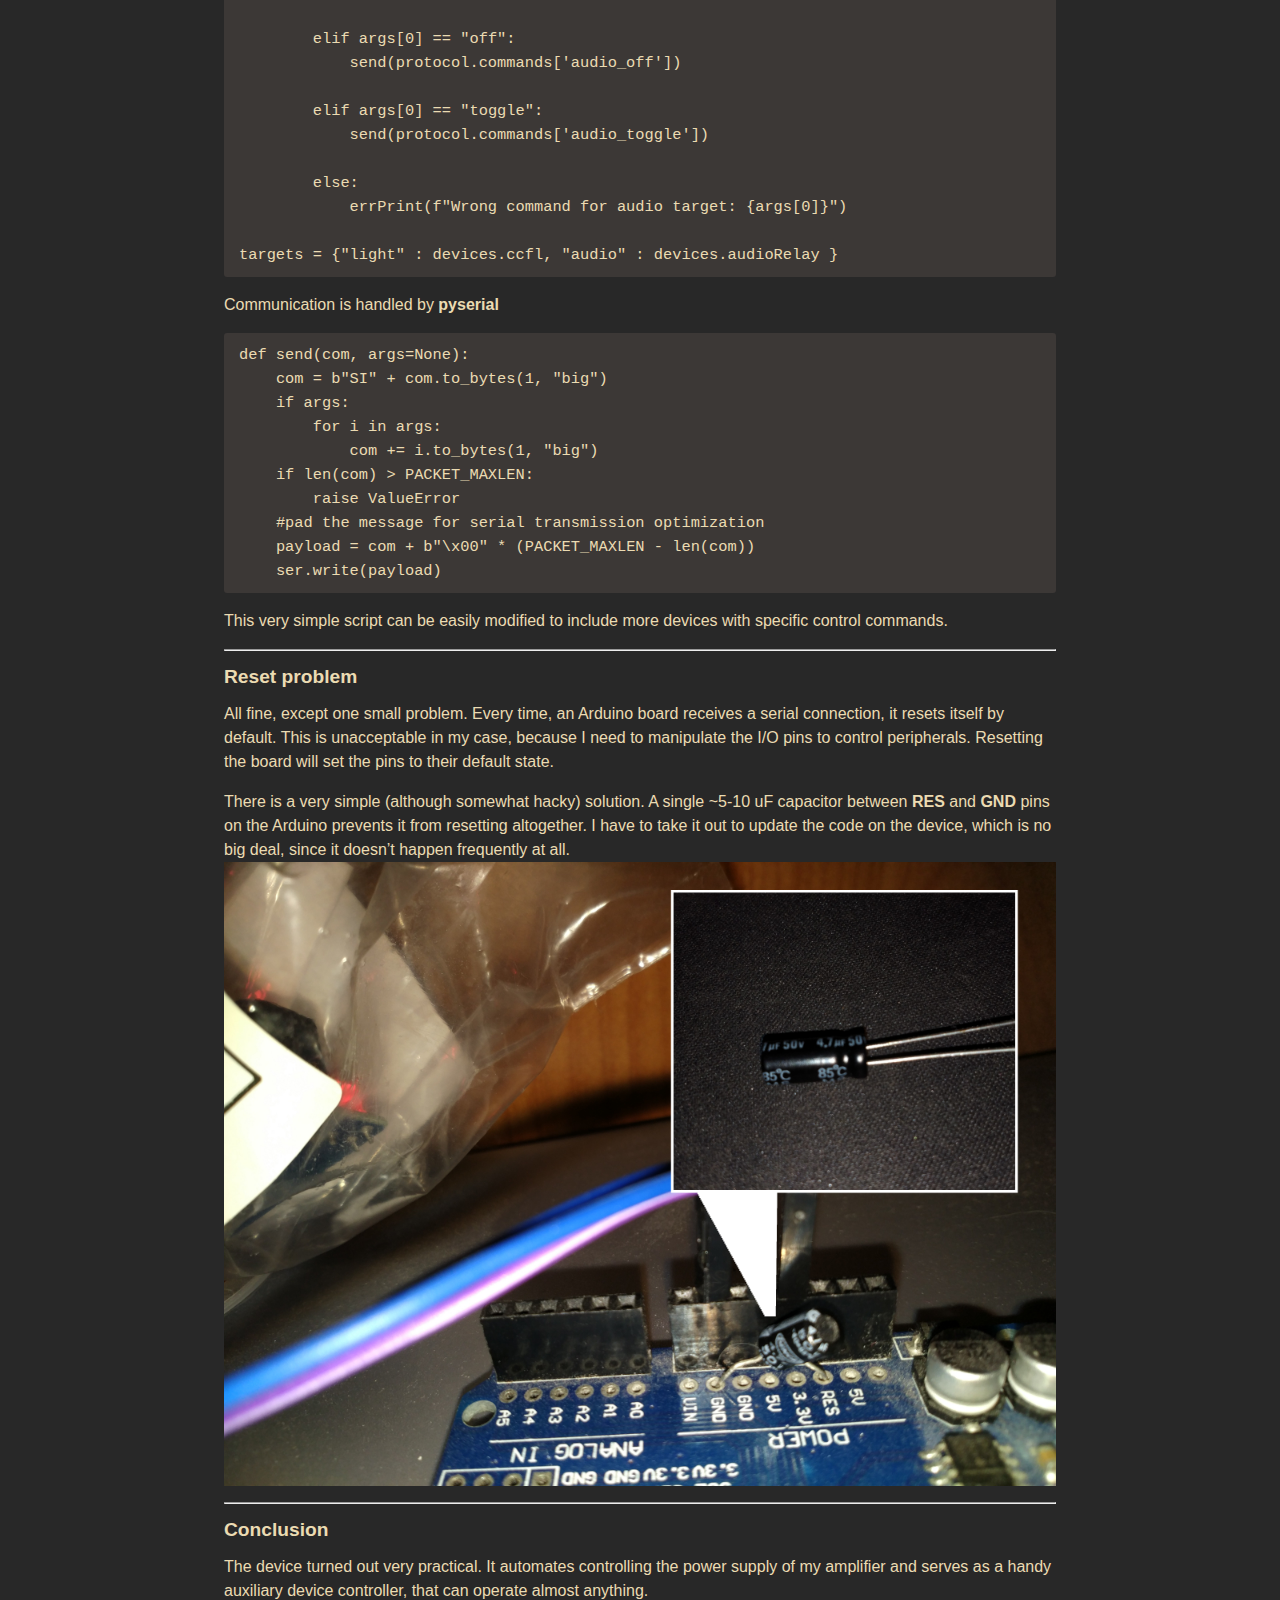
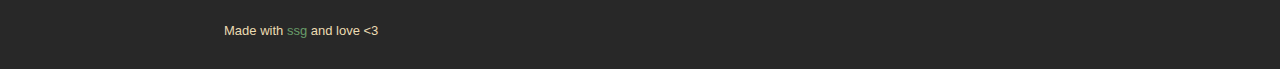
==== commit c5576793: "cosmetic updates" ====
--- a/articles/nanoAssistant/nanoAssistant.html
+++ b/articles/nanoAssistant/nanoAssistant.html
@@ -39,7 +39,9 @@
 </html>
 <h1 id="adding-peripherals-to-a-pc-with-microcontroller-assistance">Adding peripherals to a PC with microcontroller assistance</h1>
 
-<p>Code for this project can be found <code>here</code></p>
+<p>Code for this project can be found <a href="https://github.com/project-kaat/nanoAssistant">here</a>.</p>
+
+<hr/>
 
 <h2 id="preface">Preface</h2>
 
@@ -49,6 +51,8 @@
 <p>These are my light and subwoofer I&#8217;m controlling with the device:
 <img src="res/devices_together.jpg" alt="my ccfl and subwoofer" /></p>
 
+<hr/>
+
 <h2 id="why">Why</h2>
 
 <p>I need to control the amp of my audio system to save energy (both electrical and emotional).</p>
@@ -57,6 +61,8 @@
 
 <p><em>Me neither.</em>
 Therefore, I made an effort to automate this process. While at it, I also got a CCFL tube from an old laptop&#8217;s screen and hooked it up to a microcontroller for easy access from my workstation pc over UART.</p>
+
+<hr/>
 
 <h2 id="interesting-points-of-this-project">Interesting points of this project</h2>
 
@@ -68,11 +74,15 @@
 * Event-driven programming of a microcontroller
 </code></pre>
 
+<hr/>
+
 <h2 id="how-it-looks">How it looks</h2>
 
 <p>I&#8217;m using an Arduino Uno compatible board to control a 5v relay module and a CCFL invertor module. The MCU is connected to my workstation via single USB cable.</p>
 
 <p>The CCFL <em>(Cold Cathode Fluorescent Light, if you still didn&#8217;t look it up)</em> is taped above my desk, along with the invertor board. These come from (different) old laptop screens with fluorescent backlight.</p>
+
+<hr/>
 
 <h2 id="how-it-operates">How it operates</h2>
 
@@ -90,6 +100,8 @@
 <p>Interconnection:
 <img src="res/molex.jpg" alt="molex, ccfl connection" /></p>
 
+<hr/>
+
 <h2 id="hardware">Hardware</h2>
 
 <p>CCFL invertor board I use is powered by 12V rail of the pc&#8217;s power supply.</p>
@@ -108,6 +120,8 @@
 
 <p>The device and pinout:
 <img src="res/device_exposed.jpg" alt="device closeup" /></p>
+
+<hr/>
 
 <h2 id="software-device-side">Software (device side)</h2>
 
@@ -258,6 +272,8 @@
 }
 </code></pre>
 
+<hr/>
+
 <h2 id="software-host-side">Software (host side)</h2>
 
 <p>On the host side, a simple python script exists for unidirectional communication with the controller.</p>
@@ -336,6 +352,8 @@
 
 <p>This very simple script can be easily modified to include more devices with specific control commands.</p>
 
+<hr/>
+
 <h2 id="reset-problem">Reset problem</h2>
 
 <p>All fine, except one small problem. Every time, an Arduino board receives a serial connection, it resets itself by default.
@@ -343,6 +361,8 @@
 
 <p>There is a very simple (although somewhat hacky) solution. A single ~5-10 uF capacitor between <strong>RES</strong> and <strong>GND</strong> pins on the Arduino prevents it from resetting altogether. I have to take it out to update the code on the device, which is no big deal, since it doesn&#8217;t happen frequently at all.
 <img src="res/cap.jpg" alt="4.7uF capacitor" /></p>
+
+<hr/>
 
 <h2 id="conclusion">Conclusion</h2>
 
